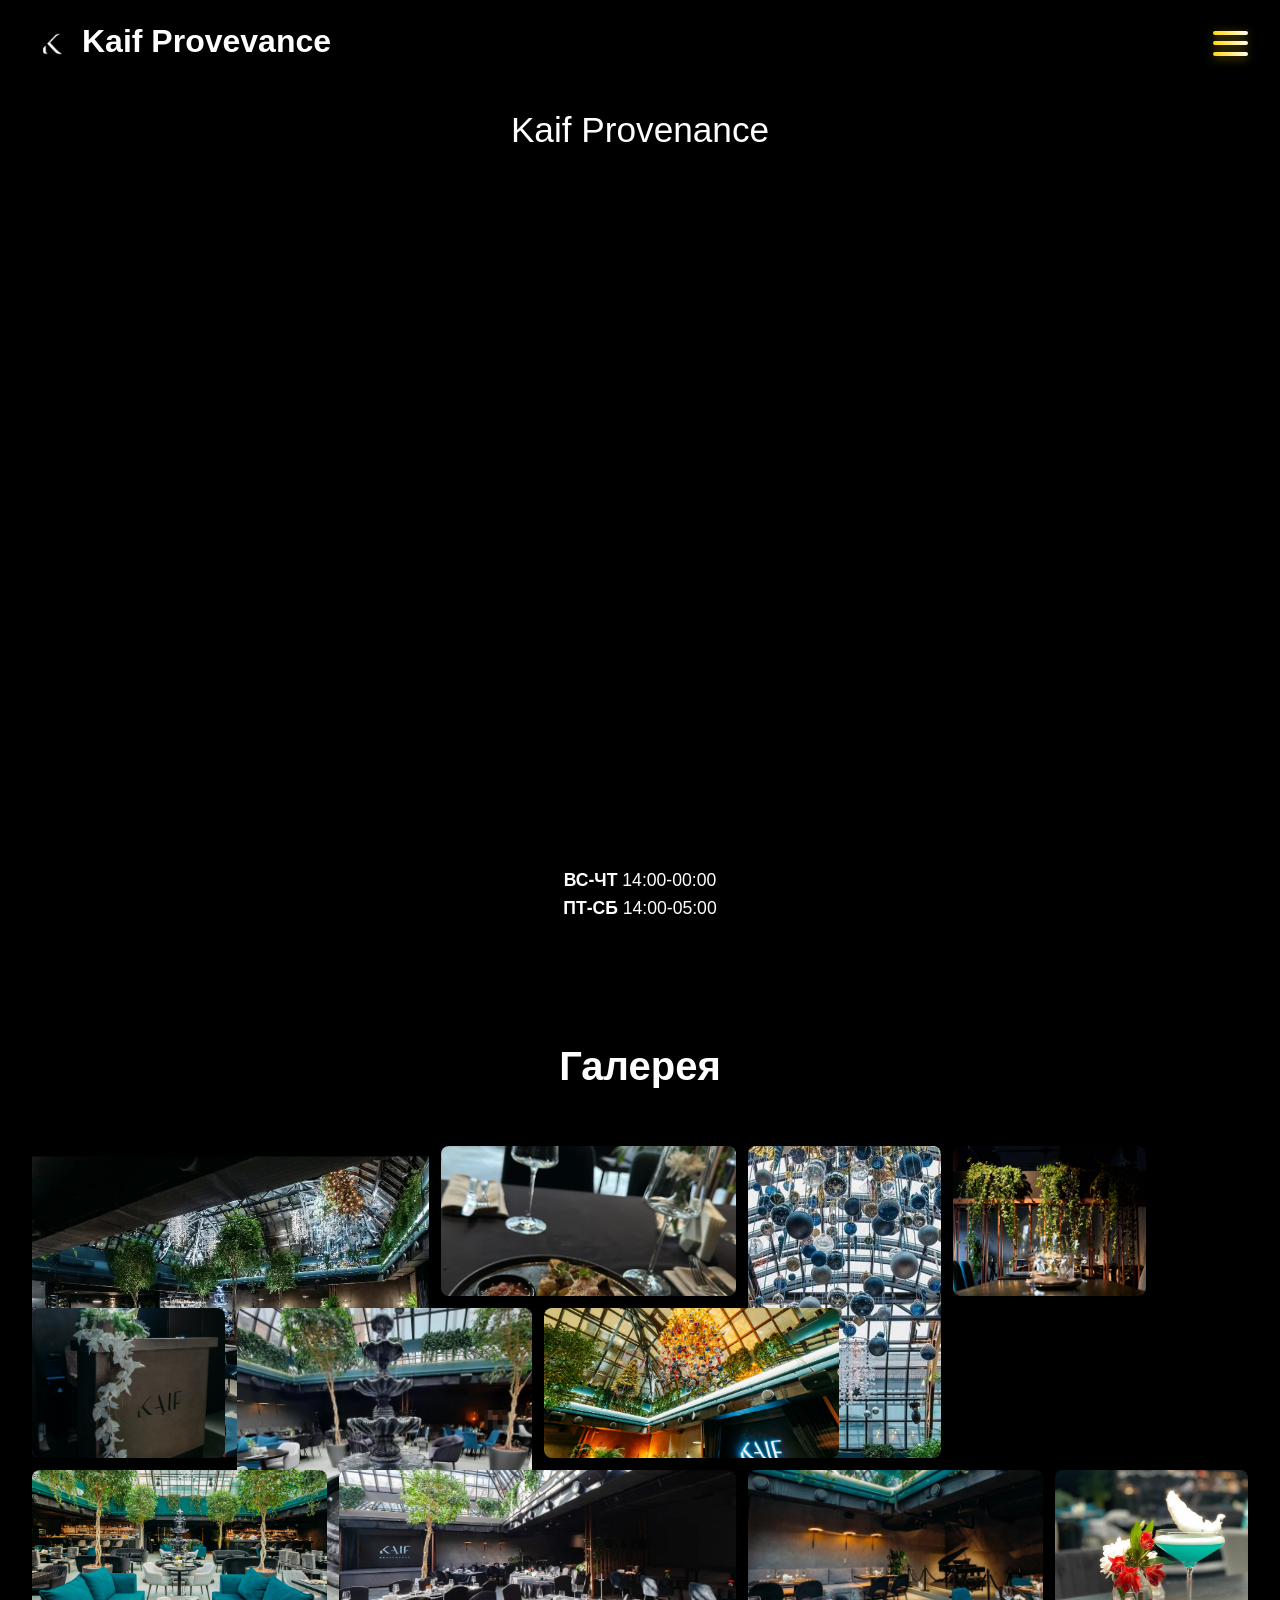
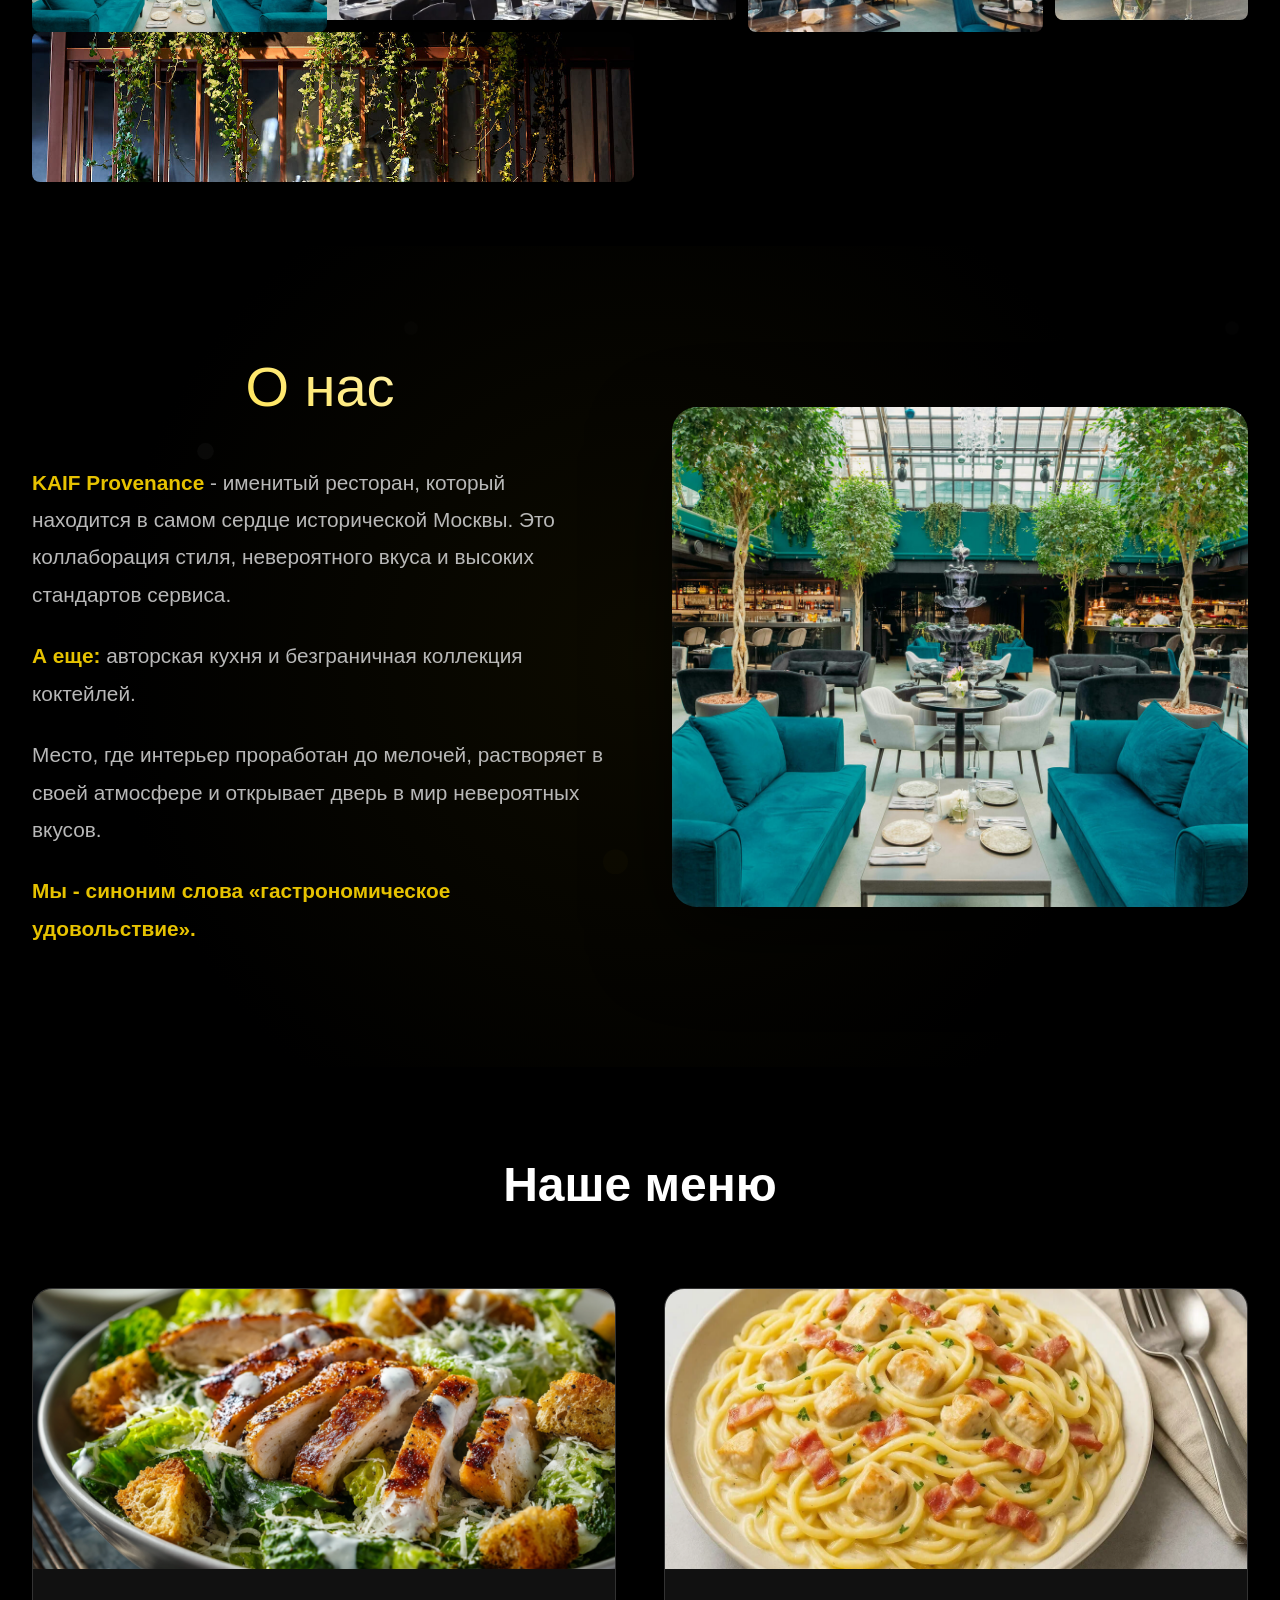
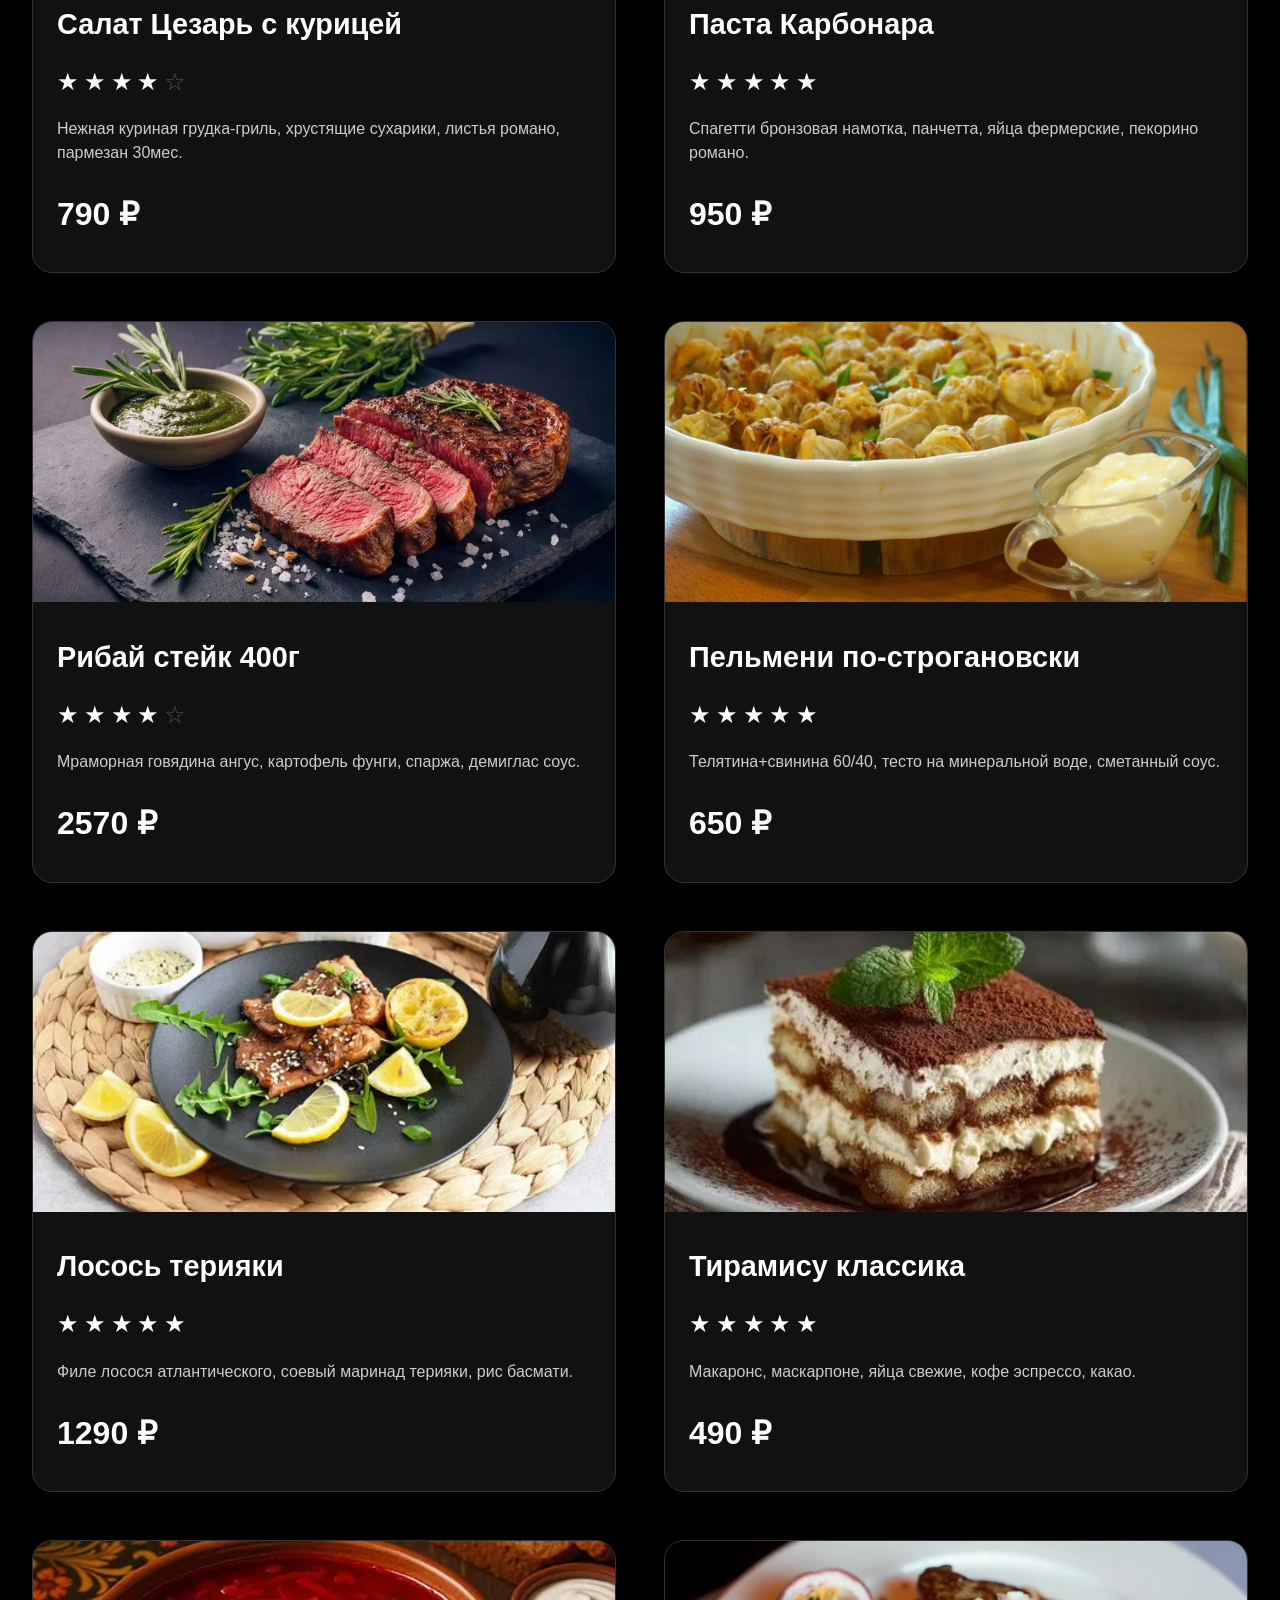
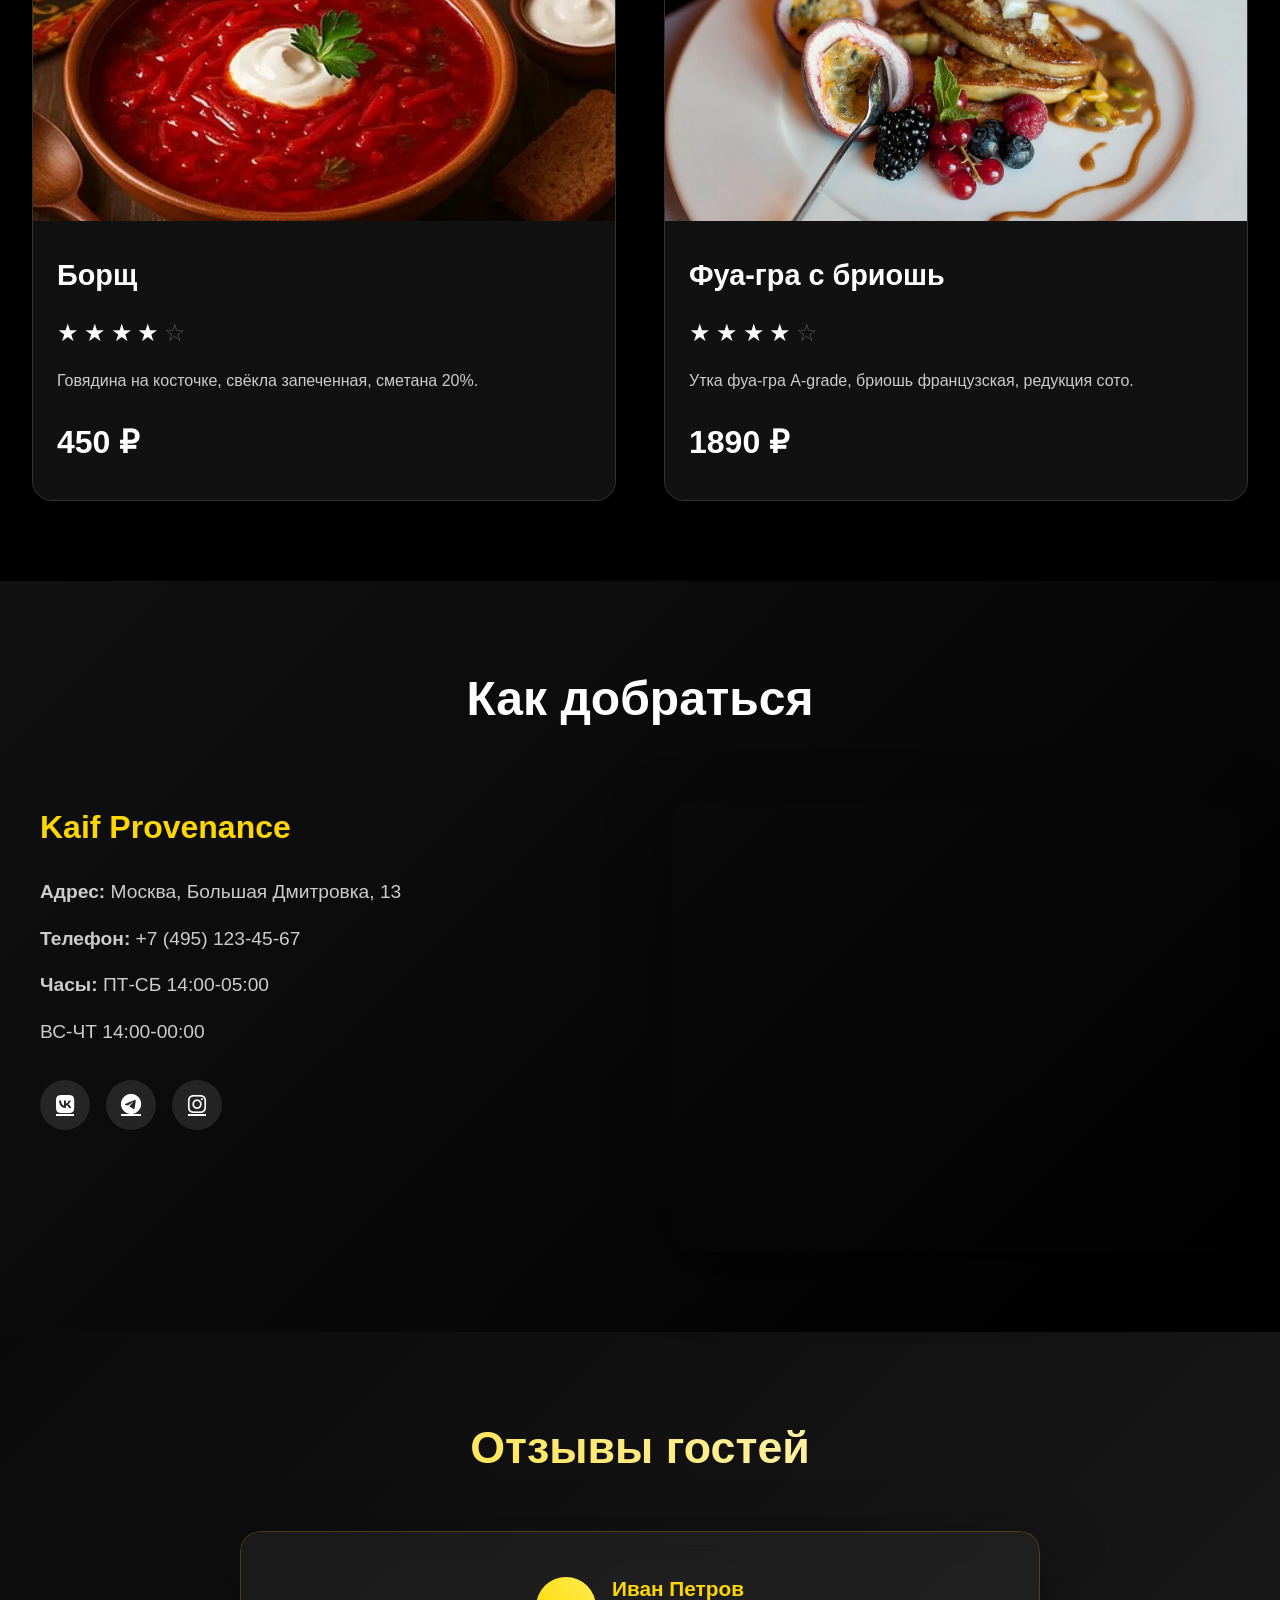
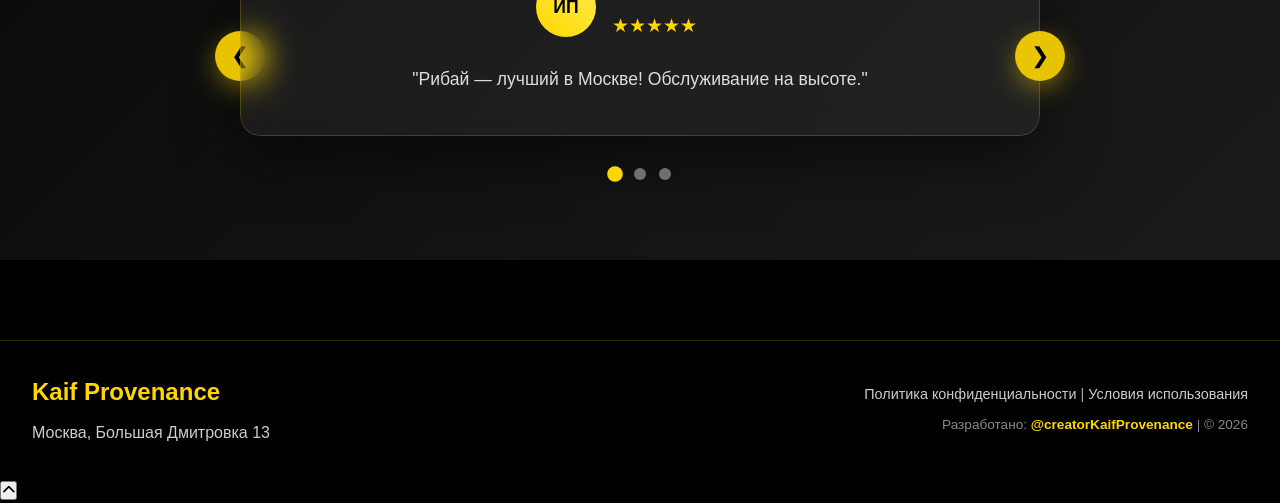
==== index.html @ 7b83bf8a "Add files via upload добавил политику конфиденциальности и условия пользования" ====
<!DOCTYPE html>
<html lang="ru">
<head>
  <meta charset="UTF-8">
  <meta name="viewport" content="width=device-width, initial-scale=1.0">
  <title>Kaif Provenance - Москва, Большая Дмитровка 13</title>
  
  <!-- 🔥 ТВОЁ ЛОГО-ФОТО во ВСЕХ браузерах -->
  <link rel="icon" type="image/png" sizes="32x32" href="favicon.ico">
  <link rel="icon" type="image/png" sizes="16x16" href="favicon.ico">
  <link rel="apple-touch-icon" href="favicon.ico">
  <link rel="shortcut icon" href="favicon.ico">
  
  <!-- Для Retina экранов -->
  <link rel="icon" type="image/png" sizes="192x192" href="favicon.ico">
  <link rel="stylesheet" href="https://cdnjs.cloudflare.com/ajax/libs/font-awesome/6.4.0/css/all.min.css">
  <link rel="stylesheet" href="style.css">
</head>
<body>

<!-- PRELOADER — В НАЧАЛЕ <body> -->
<div class="preloader" id="preloader">
  <div class="logo-spin">
    <svg viewBox="0 0 200 60" class="logo-svg">
      <text x="100" y="40" text-anchor="middle" font-size="32" font-weight="bold" fill="url(#goldGrad)">KAIF</text>
      <text x="100" y="55" text-anchor="middle" font-size="14" fill="#ffd700">PROVENANCE</text>
      <defs>
        <linearGradient id="goldGrad" x1="0%" y1="0%" x2="100%" y2="100%">
          <stop offset="0%" stop-color="#ffd700"/>
          <stop offset="50%" stop-color="#ffed4e"/>
          <stop offset="100%" stop-color="#d4af37"/>
        </linearGradient>
      </defs>
    </svg>
  </div>
  <div class="progress-bar">
    <div class="progress-fill"></div>
  </div>
  <p class="preloader-text">Загружаем атмосферу...</p>
</div>



  <header class="header-with-burger">
  <nav>
    <div class="logo-address">
      <h1>
  <img src="images/logo.jpg" alt="Kaif Provenance" class="logo-img">Kaif Provevance</h1>
      <div class="address-header"></div>
    </div>
    
    <!-- БУРГЕР МЕНЮ -->
    <div class="burger-container">
      <div class="burger-icon">
        <span></span>
        <span></span>
        <span></span>
      </div>
     <ul class="nav-menu">
      <li><a href="#reviews"><i class="fas fa-star"></i> Отзывы</a></li>
      <li><a href="#gallery"><i class="fas fa-images"></i> Галерея</a></li>
      <li><a href="#menu"><i class="fas fa-utensils"></i> Меню</a></li>
      <li><a href="#about"><i class="fas fa-info-circle"></i> О нас</a></li>
      <li><a href="#" onclick="openBookingModal(); return false;"><i class="fas fa-calendar-check"></i> Забронировать</a></li>
      <li><a href="#contacts"><i class="fas fa-map-marker-alt"></i> Контакты</a></li>
    </ul>

    </div>
  </nav>
</header>


  
  <section class="hero">
    <div class="hero-title">
      <a href="#" onclick="location.reload(); return false;">Kaif Provenance</a>
    </div>
    <div class="work-hours">
      <strong>ВС-ЧТ</strong> 14:00-00:00<br>
      <strong>ПТ-СБ</strong> 14:00-05:00
    </div>
  </section>

  
  <section id="gallery" class="gallery">
    <h2>Галерея</h2>
    <div class="gallery-grid">
      <div class="gallery-item"></div>  
      <div class="gallery-item"></div>  
      <div class="gallery-item"></div>  
      <div class="gallery-item"></div>  
      <div class="gallery-item"></div>  
      <div class="gallery-item"></div>  
      <div class="gallery-item"></div>  
      <div class="gallery-item"></div>  
      <div class="gallery-item"></div>  
      <div class="gallery-item"></div>  
      <div class="gallery-item"></div>  
      <div class="gallery-item"></div>  
    </div>
  </section>

  
<section id="about" class="about-section">
  <div class="about-container">
    <div class="about-content">
      <h2>О нас</h2>
      <div class="about-text">
        <p><strong>KAIF Provenance</strong> - именитый ресторан, который находится в самом сердце исторической Москвы. Это коллаборация стиля, невероятного вкуса и высоких стандартов сервиса.</p>
        <p><strong>А еще:</strong> авторская кухня и безграничная коллекция коктейлей.</p>
        <p>Место, где интерьер проработан до мелочей, растворяет в своей атмосфере и открывает дверь в мир невероятных вкусов.</p>
        <p><strong>Мы - синоним слова «гастрономическое удовольствие».</strong></p>
      </div>
    </div>
    <div class="about-image">
      <div class="about-photo" style="background-image: url('images/about.jpg');"></div>
    </div>
  </div>
</section>


  
 <section id="menu">
  <h2>Наше меню</h2>
  <div class="menu-grid">
   
    <div class="dish">
      <img src="images/menu/caesar.jpg" alt="Цезарь">
      <h3>Салат Цезарь с курицей</h3>
      <div class="rating" data-rating="4.5">
        <span class="filled">★</span><span class="filled">★</span><span class="filled">★</span><span class="filled">★</span><span class="empty">☆</span>
      </div>
      <div class="ingredients">Нежная куриная грудка-гриль, хрустящие сухарики, листья романо, пармезан 30мес.</div>
      <div class="price">790 ₽</div>
    </div>

    
    <div class="dish">
      <img src="images/menu/pasta.jpg" alt="Паста Карбонара">
      <h3>Паста Карбонара</h3>
      <div class="rating" data-rating="4.8">
        <span class="filled">★</span><span class="filled">★</span><span class="filled">★</span><span class="filled">★</span><span class="filled">★</span>
      </div>
      <div class="ingredients">Спагетти бронзовая намотка, панчетта, яйца фермерские, пекорино романо.</div>
      <div class="price">950 ₽</div>
    </div>

    
    <div class="dish">
      <img src="images/menu/ribeye.jpg" alt="Рибай стейк">
      <h3>Рибай стейк 400г</h3>
      <div class="rating" data-rating="4.2">
        <span class="filled">★</span><span class="filled">★</span><span class="filled">★</span><span class="filled">★</span><span class="empty">☆</span>
      </div>
      <div class="ingredients">Мраморная говядина ангус, картофель фунги, спаржа, демиглас соус.</div>
      <div class="price">2570 ₽</div>
    </div>

    
    <div class="dish">
      <img src="images/menu/pelmeni.jpg" alt="Пельмени">
      <h3>Пельмени по-строгановски</h3>
      <div class="rating" data-rating="4.6">
        <span class="filled">★</span><span class="filled">★</span><span class="filled">★</span><span class="filled">★</span><span class="filled">★</span>
      </div>
      <div class="ingredients">Телятина+свинина 60/40, тесто на минеральной воде, сметанный соус.</div>
      <div class="price">650 ₽</div>
    </div>

    
    <div class="dish">
      <img src="images/menu/salmon.jpg" alt="Лосось терияки">
      <h3>Лосось терияки</h3>
      <div class="rating" data-rating="4.7">
        <span class="filled">★</span><span class="filled">★</span><span class="filled">★</span><span class="filled">★</span><span class="filled">★</span>
      </div>
      <div class="ingredients">Филе лосося атлантического, соевый маринад терияки, рис басмати.</div>
      <div class="price">1290 ₽</div>
    </div>

    
    <div class="dish">
      <img src="images/menu/tiramisu.jpg" alt="Тирамису">
      <h3>Тирамису классика</h3>
      <div class="rating" data-rating="4.9">
        <span class="filled">★</span><span class="filled">★</span><span class="filled">★</span><span class="filled">★</span><span class="filled">★</span>
      </div>
      <div class="ingredients">Макаронс, маскарпоне, яйца свежие, кофе эспрессо, какао.</div>
      <div class="price">490 ₽</div>
    </div>

    
    <div class="dish">
      <img src="images/menu/borsh.jpg" alt="Борщ">
      <h3>Борщ </h3>
      <div class="rating" data-rating="4.4">
        <span class="filled">★</span><span class="filled">★</span><span class="filled">★</span><span class="filled">★</span><span class="empty">☆</span>
      </div>
      <div class="ingredients">Говядина на косточке, свёкла запеченная, сметана 20%.</div>
      <div class="price">450 ₽</div>
    </div>

    
    <div class="dish">
      <img src="images/menu/foiegras.jpg" alt="Фуа-гра">
      <h3>Фуа-гра с бриошь</h3>
      <div class="rating" data-rating="4.3">
        <span class="filled">★</span><span class="filled">★</span><span class="filled">★</span><span class="filled">★</span><span class="empty">☆</span>
      </div>
      <div class="ingredients">Утка фуа-гра A-grade, бриошь французская, редукция сото.</div>
      <div class="price">1890 ₽</div>
    </div>
  </div>
</section>


  
  <!-- РАБОТАЮЩАЯ КАРТА ЯНДЕКС -->
<section id="contacts" class="contacts-section">
  <h2>Как добраться</h2>
  <div class="contacts-container">
    <div class="contact-info">
      <h3> Kaif Provenance</h3>
      <p><strong>Адрес:</strong> Москва, Большая Дмитровка, 13</p>
      <p><strong>Телефон:</strong> +7 (495) 123-45-67</p>
      <p><strong>Часы:</strong> ПТ-СБ 14:00-05:00</p>
      <p><strong></strong> ВС-ЧТ 14:00-00:00</p>
      <div class="social-icons">
        <a href="https://vk.com/kaifprovenance.rest" title="VK"><i class="fab fa-vk"></i></a>
        <a href="https://t.me/kaifprovenance_rest" title="Telegram"><i class="fab fa-telegram"></i></a>
        <a href="#" title="Instagram"><i class="fab fa-instagram"></i></a>
      </div>
    </div>
    
    <!-- 🗺️ РАБОТАЮЩАЯ КАРТА -->
    <div class="map-container">
  <iframe 
    src="https://www.google.com/maps/embed?pb=!1m18!1m12!1m3!1d2244.7871476744567!2d37.61090637748537!3d55.76219967308767!2m3!1f0!2f0!3f0!3m2!1i1024!2i768!4f13.1!3m3!1m2!1s0x46b54bbd4f406b65%3A0x8a3cdb6c29efb80c!2sKAIF%20Provenance!5e0!3m2!1sru!2sru!4v1772590974266!5m2!1sru!2sru" 
    width="100%" 
    height="400" 
    style="border:0;" 
    allowfullscreen="" 
    loading="lazy">
  </iframe>
</div>

    </div>
  </div>
</section>

<!-- КАРУСЕЛЬ ОТЗЫВОВ -->
<section id="reviews" class="reviews-section">
  <h2>Отзывы гостей</h2>
  <div class="reviews-container">
    <button class="carousel-btn prev-btn" onclick="prevReview()">❮</button>
    
    <div class="carousel-wrapper">
      <div class="carousel-inner" id="carouselInner">
        <div class="review-card active">
          <div class="review-header">
            <div class="review-avatar">ИП</div>
            <div class="review-info">
              <div class="review-author">Иван Петров</div>
              <div class="review-stars">★★★★★</div>
            </div>
          </div>
          <p>"Рибай — лучший в Москве! Обслуживание на высоте."</p>
        </div>
        
        <div class="review-card">
          <div class="review-header">
            <div class="review-avatar">МК</div>
            <div class="review-info">
              <div class="review-author">Мария Козлова</div>
              <div class="review-stars">★★★★☆</div>
            </div>
          </div>
          <p>"Интерьер завораживает. Тирамису — просто космос!"</p>
        </div>
        
        <div class="review-card">
          <div class="review-header">
            <div class="review-avatar">АС</div>
            <div class="review-info">
              <div class="review-author">Алексей Смирнов</div>
              <div class="review-stars">★★★★★</div>
            </div>
          </div>
          <p>"Авторская кухня уровня Michelin. Рекомендую!"</p>
        </div>
      </div>
    </div>
    
    <button class="carousel-btn next-btn" onclick="nextReview()">❯</button>
    
    <div class="carousel-dots" id="reviewDots"></div>
  </div>
</section>


  <!-- МОДАЛЬНОЕ МЕНЮ БРОНИРОВАНИЯ -->
<div id="bookingModal" class="modal-overlay">
  <div class="modal-content">
    <div class="modal-header">
      <h3><i class="fas fa-calendar-check"></i> Забронировать столик</h3>
      <span class="modal-close" onclick="closeBookingModal()">&times;</span>
    </div>
    
    <form class="booking-form" id="bookingForm">
      <div class="form-row">
        <div class="form-group">
          <label><i class="fas fa-user"></i> Имя</label>
          <input type="text" name="name" placeholder="Ваше имя" required>
        </div>
        <div class="form-group">
          <label><i class="fas fa-phone"></i> Телефон</label>
          <input type="tel" name="phone" placeholder="+7 (999) 123-45-67" required>
        </div>
      </div>
      
      <div class="form-row">
        <div class="form-group">
          <label><i class="fas fa-calendar"></i> Дата</label>
          <input type="date" name="date" required>
        </div>
        <div class="form-group">
          <label><i class="fas fa-clock"></i> Время</label>
          <select name="time" required>
            <option value="">Выберите время</option>
            <option value="14:00">14:00</option>
            <option value="15:00">15:00</option>
            <option value="18:00">18:00</option>
            <option value="20:00">20:00</option>
            <option value="21:00">21:00</option>
          </select>
        </div>
      </div>
      
      <div class="form-group">
        <label><i class="fas fa-user-friends"></i> Количество человек</label>
        <select name="guests" required>
          <option value="">Выберите</option>
          <option value="1">1 человек</option>
          <option value="2">2 человека</option>
          <option value="3">3 человека</option>
          <option value="4">4 человека</option>
          <option value="5+">5+ человек</option>
        </select>
      </div>
      
      <div class="form-group">
        <label><i class="fas fa-comment"></i> Пожелания</label>
        <textarea name="message" rows="3" placeholder="Аллергия, особые пожелания к столу..."></textarea>
      </div>
      
      <div class="form-buttons">
        <button type="submit" class="btn-booking">
          <i class="fas fa-check"></i> Забронировать
        </button>
        <button type="button" class="btn-cancel" onclick="closeBookingModal()">
          Отмена
        </button>
      </div>
    </form>
    
    <div class="booking-success" id="bookingSuccess" style="display: none;">
      <i class="fas fa-check-circle"></i>
      <h3>Заявка отправлена!</h3>
      <p>Мы свяжемся с вами в течение 15 минут.</p>
      <button class="btn-success" onclick="closeBookingModal()">Закрыть</button>
    </div>
  </div>
</div>
<!-- FOOTER -->
<footer class="footer">
  <div class="footer-content">
    <div class="footer-left">
      <h3>Kaif Provenance</h3>
      <p>Москва, Большая Дмитровка 13</p>
    </div>
    <div class="footer-right">
      <div class="footer-links">
        <a href="privacy.html">Политика конфиденциальности</a>
        <span>|</span>
        <a href="terms.html">Условия использования</a>
      </div>
      <div class="footer-author">
        Разработано: <strong>@creatorKaifProvenance</strong> | © 2026
      </div>
    </div>
  </div>
</footer>
<!-- КНОПКА НАВЕРХ -->
<button class="scroll-top-btn" id="scrollTopBtn" title="Наверх">
  <i class="fas fa-chevron-up"></i>
</button>
<script src="script.js"></script>
</body>
</html>
---- style.css ----
* { 
  margin: 0; 
  padding: 0; 
  box-sizing: border-box; 
}

body { 
  font-family: 'Segoe UI', Tahoma, sans-serif; 
  line-height: 1.6; 
  color: #fff; 
  background: #000; 
}

header {
  background: rgba(0,0,0,0.95); 
  color: #fff; 
  padding: 1rem 0;
  position: fixed; 
  width: 100%; 
  top: 0; 
  z-index: 1000;
  backdrop-filter: blur(10px);
}

nav {
  display: flex; 
  justify-content: space-between; 
  align-items: center;
  max-width: 1400px; 
  margin: 0 auto; 
  padding: 0 2rem;
}

nav h1 { 
  font-size: 2rem; 
  color: #fff; 
}

.address-header { 
  font-size: 1rem; 
  color: #ccc; 
  white-space: nowrap; 
}

nav ul { 
  display: flex; 
  list-style: none; 
}

nav li { 
  margin-left: 2.5rem; 
}

nav a { 
  color: #fff; 
  text-decoration: none; 
  font-size: 1.1rem; 
  transition: color 0.3s; 
}

nav a:hover { 
  color: #ccc; 
}

.hero {
  background-image:
    linear-gradient(to right, black 0%, transparent 20%, transparent 80%, black 100%),
    url('https://mir-s3-cdn-cf.behance.net/project_modules/1400/ee5070108110531.5fb6640dc8f2a.jpg');
  background-size: cover, cover; 
  background-position: center; 
  background-attachment: fixed;
  height: 100vh; 
  position: relative; 
  display: flex; 
  flex-direction: column;
  justify-content: space-between; 
  margin-top: 70px; 
  padding: 2rem;
}

.hero::before {
  content: ''; 
  position: absolute; 
  top: 0; 
  left: 0; 
  right: 0; 
  bottom: 0;
  background: rgba(0,0,0,0.5);
}

.hero-title {
  position: relative; 
  z-index: 2; 
  font-size: 2.2rem; 
  color: #fff;
  font-weight: 300; 
  text-align: center;
}

.hero-title a { 
  color: inherit; 
  text-decoration: none; 
}

.hero-title a:hover { 
  color: #ccc; 
}

.work-hours {
  position: relative; 
  z-index: 2; 
  color: #fff; 
  font-size: 1.1rem;
  text-align: center; 
  background: rgba(0,0,0,0.7); 
  padding: 1rem 2rem;
  border-radius: 10px; 
  max-width: 400px; 
  margin: 0 auto;
}

.gallery {
  padding: 4rem 2rem; 
  max-width: 1400px; 
  margin: 0 auto; 
  background: #000;
}

.gallery h2 { 
  text-align: center; 
  margin-bottom: 3rem; 
  font-size: 2.5rem; 
  color: #fff; 
}

.gallery-grid {
  display: grid;
  grid-template-columns: repeat(12, 1fr);
  grid-template-rows: repeat(6, auto);  
  gap: 12px;
}

.gallery-item {
  background-size: cover !important;     
  background-position: center center;    
  background-repeat: no-repeat;
  border-radius: 8px; 
  overflow: hidden;
  transition: transform 0.3s ease;
  cursor: pointer;
  min-height: 150px;  
}

.gallery-item:hover { 
  transform: scale(1.05); 
}



.gallery-item:nth-child(1) { 
  grid-column: 1 / span 4; 
  grid-row: 1 / span 2; 
  background-image: url('images/gallery/g1.jpg');
}

.gallery-item:nth-child(2) { 
  grid-column: 5 / span 3; 
  grid-row: 1 / span 1; 
  background-image: url('images/gallery/g2.jpg');
}

.gallery-item:nth-child(3) { 
  grid-column: 8 / span 2; 
  grid-row: 1 / span 2; 
  background-image: url('images/gallery/g3.jpg');
}

.gallery-item:nth-child(4) { 
  grid-column: 10 / span 2; 
  grid-row: 1 / span 1; 
  background-image: url('images/gallery/g4.jpg');
}

.gallery-item:nth-child(5) { 
  grid-column: 1 / span 2; 
  grid-row: 2 / span 1; 
  background-image: url('images/gallery/g5.jpg');
}

.gallery-item:nth-child(6) { 
  grid-column: 3 / span 3; 
  grid-row: 2 / span 2; 
  background-image: url('images/gallery/g6.jpg');
}

.gallery-item:nth-child(7) { 
  grid-column: 6 / span 3; 
  grid-row: 2 / span 1; 
  background-image: url('images/gallery/g7.jpg');
}

.gallery-item:nth-child(8) { 
  grid-column: 1 / span 3; 
  grid-row: 3 / span 2; 
  background-image: url('images/gallery/g8.jpg');
}

.gallery-item:nth-child(9) { 
  grid-column: 4 / span 4; 
  grid-row: 3 / span 1; 
  background-image: url('images/gallery/g9.jpg');
}

.gallery-item:nth-child(10) { 
  grid-column: 8 / span 3; 
  grid-row: 3 / span 2; 
  background-image: url('images/gallery/g10.jpg');
}

.gallery-item:nth-child(11) { 
  grid-column: 11 / span 2; 
  grid-row: 3 / span 1; 
  background-image: url('images/gallery/g11.jpg');
}

.gallery-item:nth-child(12) { 
  grid-column: 1 / span 6; 
  grid-row: 4 / span 3; 
  background-image: url('images/gallery/g4.jpg');
}


section { 
  padding: 5rem 2rem; 
  max-width: 1400px; 
  margin: 0 auto; 
  background: #000; 
}

h2 { 
  text-align: center; 
  margin-bottom: 4rem; 
  font-size: 3rem; 
  color: #fff; 
}

.menu-grid {
  display: grid;
  grid-template-columns: repeat(auto-fit, minmax(380px, 1fr));
  gap: 3rem;
}

.dish {
  background: #111; 
  border-radius: 20px; 
  overflow: hidden;
  box-shadow: 0 15px 40px rgba(0,0,0,0.5);
  transition: all 0.4s ease; 
  border: 1px solid #333;
}

.dish:hover { 
  transform: translateY(-15px); 
  box-shadow: 0 25px 60px rgba(0,0,0,0.7); 
}

.dish img { 
  width: 100%; 
  height: 280px; 
  object-fit: cover; 
}

.dish h3 { 
  padding: 1.5rem 1.5rem 1rem; 
  font-size: 1.8rem; 
  color: #fff; 
}

.rating { 
  padding: 0 1.5rem 1rem; 
  color: #ccc; 
  font-size: 1.5rem; 
  cursor: pointer; 
  user-select: none; 
}

.rating span { 
  margin-right: 0.3rem; 
  transition: color 0.3s; 
}

.rating .empty { 
  color: #555; 
}

.rating .filled { 
  color: #fff; 
}

.ingredients { 
  padding: 0 1.5rem 1.5rem; 
  font-size: 1rem; 
  color: #ccc; 
  line-height: 1.5; 
}

.price { 
  padding: 0 1.5rem 2rem; 
  font-size: 2rem; 
  font-weight: bold; 
  color: #fff; 
}

.contacts {
  background: #111; 
  border-radius: 20px; 
  box-shadow: 0 15px 40px rgba(0,0,0,0.5);
  text-align: center; 
  padding: 3rem; 
  border: 1px solid #333;
}

.address { 
  font-size: 1.5rem; 
  margin-bottom: 2rem; 
  color: #fff; 
}

.social { 
  margin: 3rem 0; 
}

.social a {
  display: inline-block; 
  margin: 0 1.5rem; 
  font-size: 2.5rem;
  color: #fff; 
  transition: all 0.3s;
}

.social a:hover { 
  color: #ccc; 
  transform: scale(1.2); 
}

#map { 
  height: 350px; 
  background: #222; 
  border-radius: 15px; 
  margin-top: 2rem; 
}

/* Адаптив */
@media (max-width: 768px) {
  .hero-title { 
    font-size: 1.8rem; 
  }
  nav ul { 
    flex-direction: column; 
    gap: 1rem; 
  }
  .menu-grid { 
    grid-template-columns: 1fr; 
    gap: 2rem; 
  }
  .address-header { 
    font-size: 0.9rem; 
  }
  .gallery-grid {
    grid-template-columns: repeat(4, 1fr);
    grid-template-rows: repeat(8, 100px);
  }
}
/* Раздел "О нас" */
.about-section {
  padding: 6rem 2rem;
  background: radial-gradient(circle at center, rgba(255,215,0,0.05) 0%, #000 70%);
  position: relative;
  overflow: hidden;
}

.about-section::before {
  content: '';
  position: absolute;
  top: 0;
  left: 0;
  right: 0;
  bottom: 0;
  background: url('data:image/svg+xml,<svg xmlns="http://www.w3.org/2000/svg" viewBox="0 0 100 100"><defs><pattern id="grain" width="100" height="100" patternUnits="userSpaceOnUse"><circle cx="25" cy="25" r="1" fill="%23ffffff" opacity="0.03"/><circle cx="75" cy="75" r="1.5" fill="%23ffd700" opacity="0.02"/><circle cx="50" cy="10" r="0.8" fill="%23ffffff" opacity="0.01"/></pattern></defs><rect width="100" height="100" fill="url(%23grain)"/></svg>');
  pointer-events: none;
}

.about-container {
  max-width: 1400px;
  margin: 0 auto;
  display: grid;
  grid-template-columns: 1fr 1fr;
  gap: 4rem;
  align-items: center;
}

.about-content h2 {
  font-size: 3.5rem;
  background: linear-gradient(45deg, #ffd700, #fff);
  -webkit-background-clip: text;
  -webkit-text-fill-color: transparent;
  background-clip: text;
  margin-bottom: 2rem;
  font-weight: 300;
}

.about-text p {
  font-size: 1.3rem;
  line-height: 1.8;
  color: #ccc;
  margin-bottom: 1.5rem;
  opacity: 0.9;
}

.about-text p strong {
  color: #ffd700;
  font-weight: 600;
}

.about-image {
  position: relative;
}

.about-photo {
  width: 100%;
  height: 500px;
  background-size: cover;
  background-position: center;
  border-radius: 25px;
  box-shadow: 
    0 30px 80px rgba(0,0,0,0.6),
    inset 0 2px 10px rgba(255,255,255,0.1);
  transition: all 0.5s ease;
  position: relative;
  overflow: hidden;
}

.about-photo::before {
  content: '';
  position: absolute;
  top: 0;
  left: 0;
  right: 0;
  bottom: 0;
  background: linear-gradient(45deg, rgba(255,215,0,0.1), transparent);
  opacity: 0;
  transition: opacity 0.5s ease;
}

.about-photo:hover {
  transform: scale(1.02) translateY(-10px);
  box-shadow: 
    0 50px 120px rgba(0,0,0,0.8),
    inset 0 3px 20px rgba(255,255,0,0.2);
}

.about-photo:hover::before {
  opacity: 1;
}

/* Адаптив */
@media (max-width: 992px) {
  .about-container {
    grid-template-columns: 1fr;
    gap: 3rem;
    text-align: center;
  }
  
  .about-content h2 {
    font-size: 2.5rem;
  }
  
  .about-text p {
    font-size: 1.1rem;
  }
  
  .about-photo {
    height: 350px;
  }
}

@media (max-width: 768px) {
  .about-section {
    padding: 4rem 1rem;
  }
  
  .about-content h2 {
    font-size: 2rem;
  }
}

/* ХЕДЕР С БУРГЕР МЕНЮ */
.header-with-burger {
  background: rgba(0,0,0,0.95);
  color: #fff;
  padding: 1rem 0;
  position: fixed;
  width: 100%;
  top: 0;
  z-index: 1000;
  backdrop-filter: blur(10px);
}

nav {
  max-width: 1400px;
  margin: 0 auto;
  padding: 0 2rem;
  display: flex;
  justify-content: space-between;
  align-items: center;
}

.logo-address {
  display: flex;
  flex-direction: column;
  gap: 0.2rem;
}

.logo-address h1 {
  font-size: 2rem;
  margin: 0;
  color: #fff;
}

/* БУРГЕР ИКОНКА */
.burger-container {
  position: relative;
}

.burger-icon {
  width: 35px;
  height: 25px;
  display: flex;
  flex-direction: column;
  justify-content: space-between;
  cursor: pointer;
  z-index: 1001;
  transition: transform 0.3s ease;
}

.burger-icon:hover {
  transform: scale(1.1);
}

.burger-icon span {
  height: 4px;
  background: linear-gradient(45deg, #ffd700, #fff);
  border-radius: 2px;
  transition: all 0.3s ease;
  box-shadow: 0 2px 10px rgba(255,215,0,0.4);
}

.burger-icon:hover span {
  box-shadow: 0 4px 15px rgba(255,215,0,0.6);
}


.nav-menu {
  position: absolute;
  top: 100%;
  right: 0;
  background: rgba(0,0,0,0.98);
  backdrop-filter: blur(20px);
  border: 1px solid rgba(255,255,255,0.1);
  border-radius: 15px;
  padding: 1.5rem 0;
  min-width: 200px;
  box-shadow: 0 20px 60px rgba(0,0,0,0.8);
  opacity: 0;
  visibility: hidden;
  transform: translateY(-10px);
  transition: all 0.4s cubic-bezier(0.25, 0.46, 0.45, 0.94);
  list-style: none;
  margin: 0;
}

.burger-container:hover .nav-menu {
  opacity: 1;
  visibility: visible;
  transform: translateY(0);
}

.nav-menu li {
  margin: 0;
}

.nav-menu a {
  display: block;
  color: #fff;
  text-decoration: none;
  font-size: 1.2rem;
  padding: 1rem 2rem;
  transition: all 0.3s ease;
  border-left: 3px solid transparent;
  font-weight: 500;
}

.nav-menu a:hover {
  background: rgba(255,215,0,0.1);
  color: #ffd700;
  border-left-color: #ffd700;
  padding-left: 2.5rem;
  transform: translateX(5px);
}


.burger-container:hover .burger-icon span:nth-child(1) {
  transform: rotate(45deg) translate(8px, 8px);
}

.burger-container:hover .burger-icon span:nth-child(2) {
  opacity: 0;
}

.burger-container:hover .burger-icon span:nth-child(3) {
  transform: rotate(-45deg) translate(7px, -7px);
}


@media (max-width: 768px) {
  .burger-container:hover .nav-menu {
   
    display: none;
  }
  
  .burger-icon.active + .nav-menu {
    display: block;
    opacity: 1;
    visibility: visible;
    transform: translateY(0);
  }
}

/* МОДАЛЬНОЕ ОКНО БРОНИРОВАНИЯ */
.modal-overlay {
  display: none;
  position: fixed;
  top: 0;
  left: 0;
  width: 100%;
  height: 100%;
  background: rgba(0,0,0,0.9);
  backdrop-filter: blur(10px);
  z-index: 10000;
  animation: modalFadeIn 0.3s ease;
}

.modal-overlay.active {
  display: flex;
  align-items: center;
  justify-content: center;
  padding: 2rem;
}

@keyframes modalFadeIn {
  from { opacity: 0; }
  to { opacity: 1; }
}

.modal-content {
  background: linear-gradient(135deg, rgba(255,255,255,0.1), rgba(0,0,0,0.8));
  backdrop-filter: blur(30px);
  border: 1px solid rgba(255,215,0,0.3);
  border-radius: 25px;
  width: 100%;
  max-width: 600px;
  max-height: 90vh;
  overflow-y: auto;
  box-shadow: 0 40px 100px rgba(0,0,0,0.8);
  animation: modalSlideIn 0.4s cubic-bezier(0.25, 0.46, 0.45, 0.94);
}

@keyframes modalSlideIn {
  from {
    opacity: 0;
    transform: scale(0.7) translateY(-50px);
  }
  to {
    opacity: 1;
    transform: scale(1) translateY(0);
  }
}

.modal-header {
  display: flex;
  justify-content: space-between;
  align-items: center;
  padding: 2rem 2.5rem 1.5rem;
  border-bottom: 1px solid rgba(255,215,0,0.2);
}

.modal-header h3 {
  margin: 0;
  color: #ffd700;
  font-size: 1.8rem;
  display: flex;
  align-items: center;
  gap: 0.8rem;
}

.modal-close {
  font-size: 2.5rem;
  color: #ccc;
  cursor: pointer;
  width: 40px;
  height: 40px;
  display: flex;
  align-items: center;
  justify-content: center;
  border-radius: 50%;
  transition: all 0.3s ease;
}

.modal-close:hover {
  background: rgba(255,255,255,0.1);
  color: #ffd700;
}

.booking-form {
  padding: 0 2.5rem 2.5rem;
}

.form-row {
  display: grid;
  grid-template-columns: 1fr 1fr;
  gap: 1.5rem;
  margin-bottom: 1.5rem;
}

.form-group {
  position: relative;
}

.form-group label {
  display: flex;
  align-items: center;
  gap: 0.5rem;
  color: #ffd700;
  font-weight: 500;
  margin-bottom: 0.5rem;
  font-size: 1rem;
}

.form-group input,
.form-group select,
.form-group textarea {
  width: 100%;
  padding: 1rem 1rem 1rem 2.8rem;
  background: rgba(255,255,255,0.08);
  border: 1px solid rgba(255,215,0,0.3);
  border-radius: 12px;
  color: #fff;
  font-size: 1rem;
  transition: all 0.3s ease;
}

.form-group input::placeholder {
  color: #aaa;
}

.form-group input:focus,
.form-group select:focus,
.form-group textarea:focus {
  outline: none;
  border-color: #ffd700;
  box-shadow: 0 0 15px rgba(255,215,0,0.3);
}

.form-buttons {
  display: flex;
  gap: 1rem;
  margin-top: 1.5rem;
}

.btn-booking {
  flex: 2;
  padding: 1.2rem;
  background: linear-gradient(45deg, #ffd700, #ffed4e);
  color: #000;
  border: none;
  border-radius: 12px;
  font-weight: bold;
  cursor: pointer;
  transition: all 0.3s ease;
  display: flex;
  align-items: center;
  justify-content: center;
  gap: 0.5rem;
  font-size: 1rem;
}

.btn-booking:hover {
  transform: translateY(-2px);
  box-shadow: 0 10px 30px rgba(255,215,0,0.4);
}

.btn-cancel {
  flex: 1;
  padding: 1.2rem;
  background: transparent;
  color: #ccc;
  border: 1px solid rgba(255,255,255,0.3);
  border-radius: 12px;
  cursor: pointer;
  transition: all 0.3s ease;
}

.btn-cancel:hover {
  background: rgba(255,255,255,0.1);
  color: #fff;
  border-color: #ffd700;
}

.booking-success {
  text-align: center;
  padding: 3rem 2.5rem;
}

.booking-success i {
  font-size: 4rem;
  color: #44ff44;
  margin-bottom: 1rem;
  animation: bounce 1s infinite;
}

.btn-success {
  background: linear-gradient(45deg, #44ff44, #88ff88);
  color: #000;
  border: none;
  padding: 1rem 2rem;
  border-radius: 12px;
  font-weight: bold;
  cursor: pointer;
  margin-top: 1rem;
}

/* Адаптив модалки */
@media (max-width: 768px) {
  .modal-content {
    margin: 1rem;
    max-height: 95vh;
  }
  
  .form-row {
    grid-template-columns: 1fr;
    gap: 1rem;
  }
  
  .modal-header {
    padding: 1.5rem;
  }
  
  .form-buttons {
    flex-direction: column;
  }
}

/* === PRELOADER === */
.preloader {
  position: fixed;
  top: 0;
  left: 0;
  width: 100%;
  height: 100%;
  background: linear-gradient(135deg, #000 0%, #1a1a1a 100%);
  display: flex;
  flex-direction: column;
  align-items: center;
  justify-content: center;
  z-index: 9999;
  transition: opacity 0.5s ease, transform 0.5s ease;
}

.preloader.hidden {
  opacity: 0;
  pointer-events: none;
}

.logo-spin {
  margin-bottom: 3rem;
  animation: logoFloat 3s ease-in-out infinite;
}

.logo-svg {
  width: 250px;
  height: 80px;
  filter: drop-shadow(0 0 30px rgba(255,215,0,0.7));
  animation: logoSpin 2s linear infinite;
}

@keyframes logoSpin {
  0% { transform: rotateY(0deg); }
  100% { transform: rotateY(360deg); }
}

@keyframes logoFloat {
  0%, 100% { transform: translateY(0px); }
  50% { transform: translateY(-20px); }
}

.progress-bar {
  width: 300px;
  height: 4px;
  background: rgba(255,255,255,0.1);
  border-radius: 2px;
  overflow: hidden;
  margin-bottom: 2rem;
}

.progress-fill {
  height: 100%;
  background: linear-gradient(90deg, #ffd700, #ffed4e);
  width: 0%;
  border-radius: 2px;
  animation: progress 3s ease-out forwards;
  box-shadow: 0 0 20px rgba(255,215,0,0.6);
}

@keyframes progress {
  0% { width: 0%; }
  100% { width: 100%; }
}

.preloader-text {
  color: #ffd700;
  font-size: 1.2rem;
  font-weight: 300;
  letter-spacing: 2px;
  animation: typewriter 2s steps(20) 1s forwards, blink 0.75s step-end infinite;
  white-space: nowrap;
  overflow: hidden;
  border-right: 2px solid #ffd700;
  opacity: 0;
}

@keyframes typewriter {
  0% { width: 0; opacity: 1; }
  100% { width: 100%; opacity: 1; }
}

@keyframes blink {
  0%, 50% { border-color: transparent; }
  51%, 100% { border-color: #ffd700; }
}

/* Исчезновение */
.preloader.fade-out {
  opacity: 0;
  transform: scale(0.9);
}


/* ================= FOOTER ================= */
.footer {
  background: rgba(0,0,0,0.95);
  backdrop-filter: blur(10px);
  border-top: 1px solid rgba(255,215,0,0.2);
  padding: 2rem 0;
  margin-top: 5rem;
}

.footer-content {
  max-width: 1400px;
  margin: 0 auto;
  padding: 0 2rem;
  display: flex;
  justify-content: space-between;
  align-items: center;
  flex-wrap: wrap;
  gap: 2rem;
}

.footer-left h3 {
  color: #ffd700;
  margin: 0 0 0.5rem 0;
  font-size: 1.5rem;
}

.footer-left p {
  color: #ccc;
  margin: 0;
}

.footer-right {
  display: flex;
  flex-direction: column;
  align-items: flex-end;
  gap: 0.5rem;
}

.footer-links {
  color: #aaa;
  font-size: 0.9rem;
}

.footer-links a {
  color: #ccc;
  text-decoration: none;
  transition: color 0.3s ease;
}

.footer-links a:hover {
  color: #ffd700;
}

.footer-author {
  color: #888;
  font-size: 0.85rem;
}

.footer-author strong {
  color: #ffd700;
}

/* Адаптив */
@media (max-width: 768px) {
  .footer-content {
    flex-direction: column;
    text-align: center;
    gap: 1rem;
  }
  
  .footer-right {
    align-items: center;
  }
  
  .preloader h1 {
    font-size: 2rem;
  }
  
  .preloader-icon {
    font-size: 3rem;
  }
}

/* КАРУСЕЛЬ ОТЗЫВОВ */
.reviews-section {
  padding: 5rem 2rem;
  background: linear-gradient(135deg, #0a0a0a 0%, #1a1a1a 100%);
}

.reviews-section h2 {
  text-align: center;
  font-size: 2.8rem;
  background: linear-gradient(45deg, #ffd700, #fff);
  -webkit-background-clip: text;
  background-clip: text;  /* ✅ Для Firefox */
  -webkit-text-fill-color: transparent;
  margin-bottom: 3rem;
}


.reviews-container {
  max-width: 800px;
  margin: 0 auto;
  position: relative;
}

.carousel-wrapper {
  overflow: hidden;
  border-radius: 20px;
  box-shadow: 0 20px 60px rgba(0,0,0,0.5);
}

.carousel-inner {
  display: flex;
  transition: transform 0.5s ease;
}

.review-card {
  min-width: 100%;
  background: rgba(255,255,255,0.05);
  backdrop-filter: blur(15px);
  border: 1px solid rgba(255,215,0,0.2);
  border-radius: 20px;
  padding: 2.5rem;
  text-align: center;
  opacity: 0.3;
  transform: scale(0.8);
  transition: all 0.5s ease;
}

.review-card.active {
  opacity: 1;
  transform: scale(1);
}

.review-header {
  display: flex;
  align-items: center;
  justify-content: center;
  gap: 1rem;
  margin-bottom: 1.5rem;
}

.review-avatar {
  width: 60px;
  height: 60px;
  background: linear-gradient(45deg, #ffd700, #ffed4e);
  border-radius: 50%;
  display: flex;
  align-items: center;
  justify-content: center;
  font-weight: bold;
  color: #000;
  font-size: 1.1rem;
}

.review-info {
  text-align: left;
}

.review-author {
  font-size: 1.3rem;
  font-weight: 600;
  color: #ffd700;
  margin-bottom: 0.3rem;
}

.review-stars {
  color: #ffd700;
  font-size: 1.2rem;
}

.review-card p {
  color: #ddd;
  line-height: 1.7;
  font-size: 1.1rem;
  margin: 0;
}

.carousel-btn {
  position: absolute;
  top: 50%;
  transform: translateY(-50%);
  width: 50px;
  height: 50px;
  background: rgba(255,215,0,0.9);
  color: #000;
  border: none;
  border-radius: 50%;
  font-size: 1.4rem;
  cursor: pointer;
  transition: all 0.3s ease;
  box-shadow: 0 8px 25px rgba(255,215,0,0.4);
}

.prev-btn {
  left: -25px;
}

.next-btn {
  right: -25px;
}

.carousel-btn:hover {
  background: #ffd700;
  transform: translateY(-50%) scale(1.1);
  box-shadow: 0 12px 35px rgba(255,215,0,0.6);
}

.carousel-dots {
  display: flex;
  justify-content: center;
  gap: 0.8rem;
  margin-top: 2rem;
}

.dot {
  width: 12px;
  height: 12px;
  border-radius: 50%;
  background: rgba(255,255,255,0.4);
  cursor: pointer;
  transition: all 0.3s ease;
}

.dot.active {
  background: #ffd700;
  transform: scale(1.3);
}

@media (max-width: 768px) {
  .reviews-section {
    padding: 3rem 1rem;
  }
  
  .carousel-btn {
    width: 45px;
    height: 45px;
    font-size: 1.2rem;
  }
  
  .prev-btn { left: -5px; }
  .next-btn { right: -5px; }
}
.logo-img {
  width: 40px;
  height: 40px;
  margin-right: 10px;
  border-radius: 8px;
  vertical-align: middle;
}

.contacts-section {
  padding: 5rem 2rem;
  background: linear-gradient(135deg, #111 0%, #000 100%);
}

.contacts-container {
  max-width: 1200px;
  margin: 0 auto;
  display: grid;
  grid-template-columns: 1fr 1fr;
  gap: 4rem;
  align-items: start;
}

.contact-info h3 {
  color: #ffd700;
  font-size: 2rem;
  margin-bottom: 1.5rem;
}

.contact-info p {
  font-size: 1.2rem;
  margin-bottom: 1rem;
  color: #ccc;
}

.social-icons {
  display: flex;
  gap: 1rem;
  margin-top: 2rem;
}

.social-icons a {
  width: 50px;
  height: 50px;
  background: rgba(255,255,255,0.1);
  border-radius: 50%;
  display: flex;
  align-items: center;
  justify-content: center;
  color: #fff;
  font-size: 1.3rem;
  transition: all 0.3s ease;
}

.social-icons a:hover {
  background: #ffd700;
  color: #000;
  transform: scale(1.1);
}

.map-container {
  border-radius: 20px;
  overflow: hidden;
  box-shadow: 0 20px 60px rgba(0,0,0,0.5);
  height: 450px;
}

.map-container iframe {
  border: none !important;
  filter: drop-shadow(0 10px 30px rgba(0,0,0,0.3));
}

/* Мобильная */
@media (max-width: 768px) {
  .contacts-container {
    grid-template-columns: 1fr;
    gap: 2rem;
  }
  
  .map-container {
    height: 350px;
  }
}


.legal-section {
  padding: 5rem 2rem;
  min-height: 100vh;
}

.legal-content {
  background: rgba(255,255,255,0.05);
  padding: 3rem;
  border-radius: 20px;
  backdrop-filter: blur(10px);
  border: 1px solid rgba(255,215,0,0.2);
  max-width: 800px;
  margin: 3rem auto;
  line-height: 1.8;
}

.legal-content h1 {
  color: #ffd700;
  font-size: 2.5rem;
  text-align: center;
  margin-bottom: 2rem;
}

.legal-content h2 {
  color: #ffd700;
  margin-top: 2.5rem;
  font-size: 1.5rem;
}

.legal-content p, .legal-content li {
  color: #ccc;
  font-size: 1.1rem;
}

.back-btn {
  display: inline-block;
  margin: 2rem auto;
  padding: 1rem 2rem;
  background: linear-gradient(45deg, #ffd700, #ffed4e);
  color: #000;
  text-decoration: none;
  border-radius: 10px;
  font-weight: bold;
  transition: all 0.3s ease;
}

.back-btn:hover {
  transform: translateY(-2px);
  box-shadow: 0 10px 25px rgba(255,215,0,0.4);
}

.legal-section {
  padding: 5rem 2rem;
  min-height: 100vh;
  background: linear-gradient(135deg, #111 0%, #000 100%);
}

.preloader {
  position: fixed; top: 0; left: 0; right: 0; bottom: 0;
  background: linear-gradient(135deg, #000 0%, #1a1a1a 100%);
  display: flex; flex-direction: column;
  align-items: center; justify-content: center;
  z-index: 9999; transition: opacity 0.5s ease;
}

.logo-spin { margin-bottom: 3rem; animation: logoFloat 2s ease-in-out infinite; }
.logo-text {
  color: #ffd700; font-size: 3rem; font-weight: bold;
  text-shadow: 0 0 30px rgba(255,215,0,0.7);
  animation: logoSpin 2s linear infinite;
}
.logo-subtext { color: #ffd700; font-size: 1rem; margin-top: 0.5rem; letter-spacing: 5px; opacity: 0.8; }

@keyframes logoSpin { 0% { transform: rotateY(0deg); } 100% { transform: rotateY(360deg); } }
@keyframes logoFloat { 0%, 100% { transform: translateY(0); } 50% { transform: translateY(-15px); } }

.progress-bar { width: 300px; height: 4px; background: rgba(255,255,255,0.1); border-radius: 2px; overflow: hidden; margin-bottom: 2rem; }
.progress-fill {
  height: 100%; background: linear-gradient(90deg, #ffd700, #ffed4e);
  width: 0%; border-radius: 2px; animation: progress 3s ease-out forwards;
  box-shadow: 0 0 20px rgba(255,215,0,0.6);
}
@keyframes progress { 0% { width: 0%; } 100% { width: 100%; } }
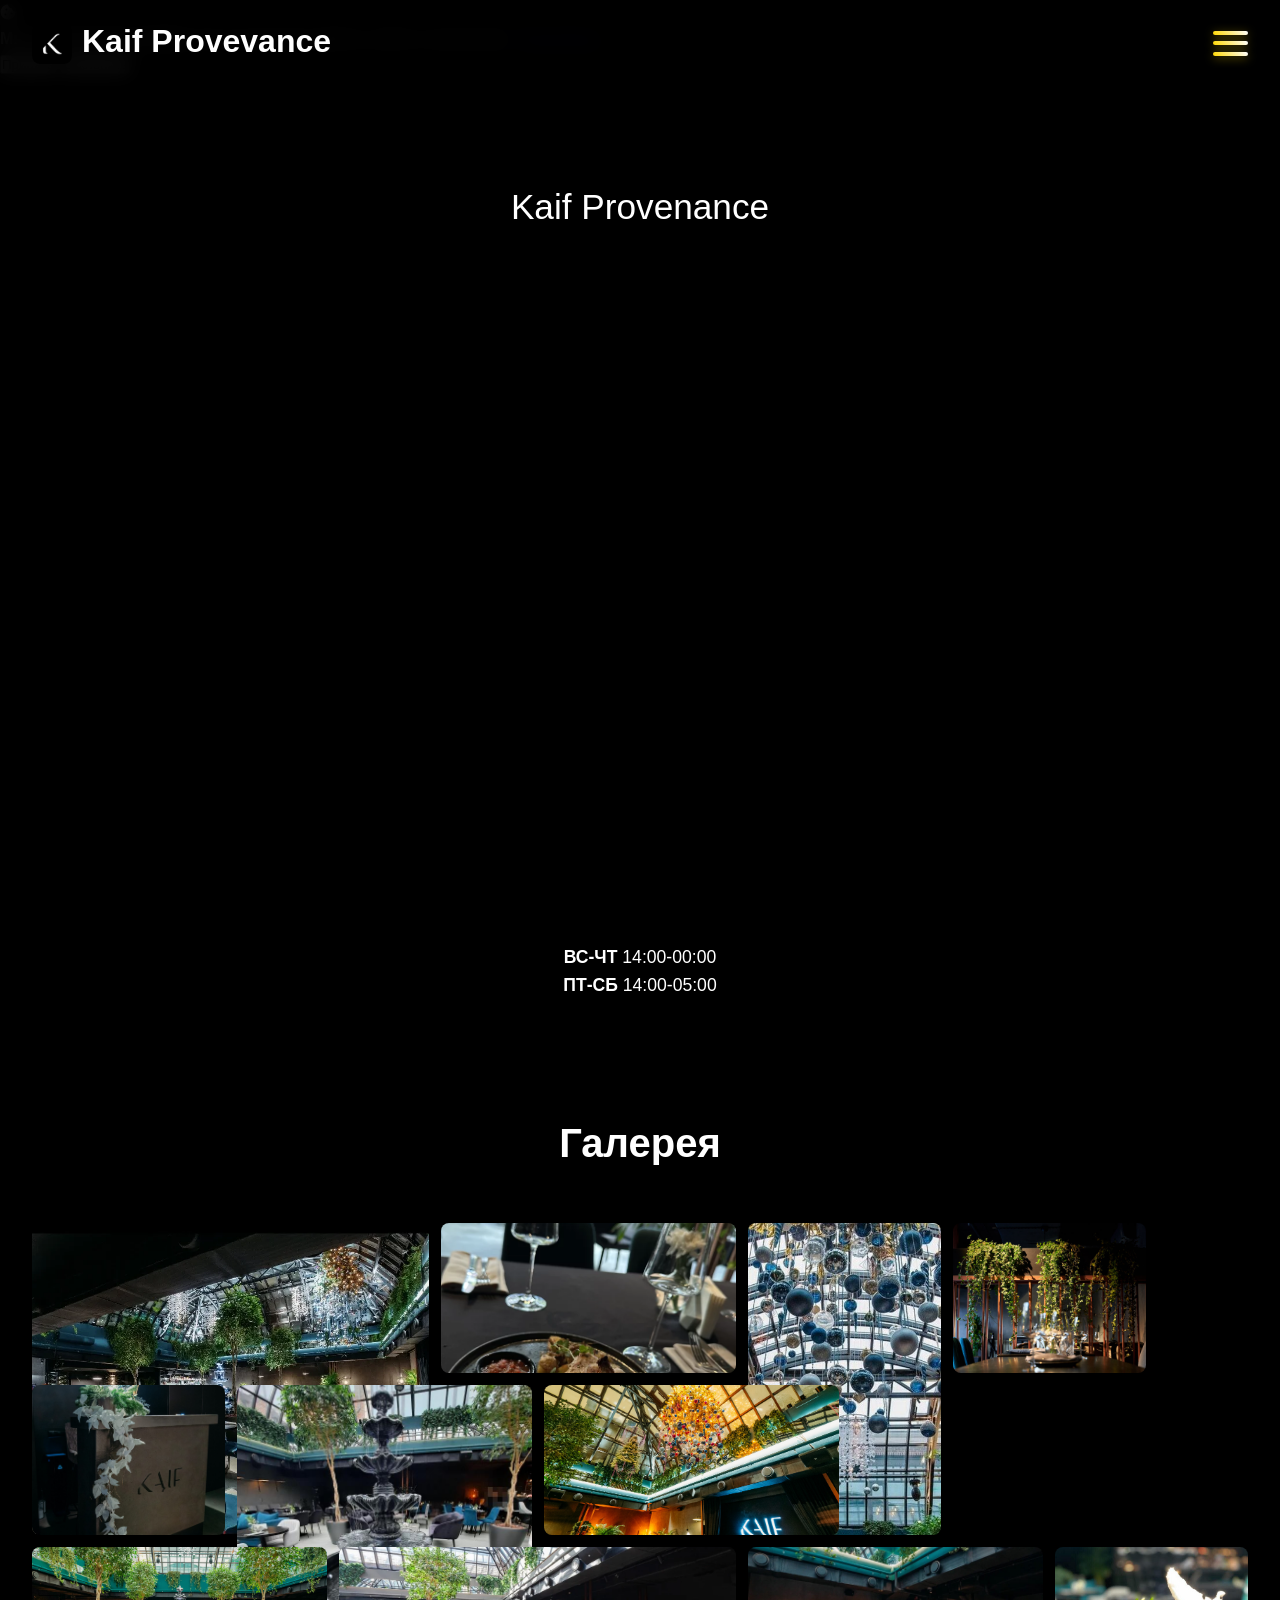
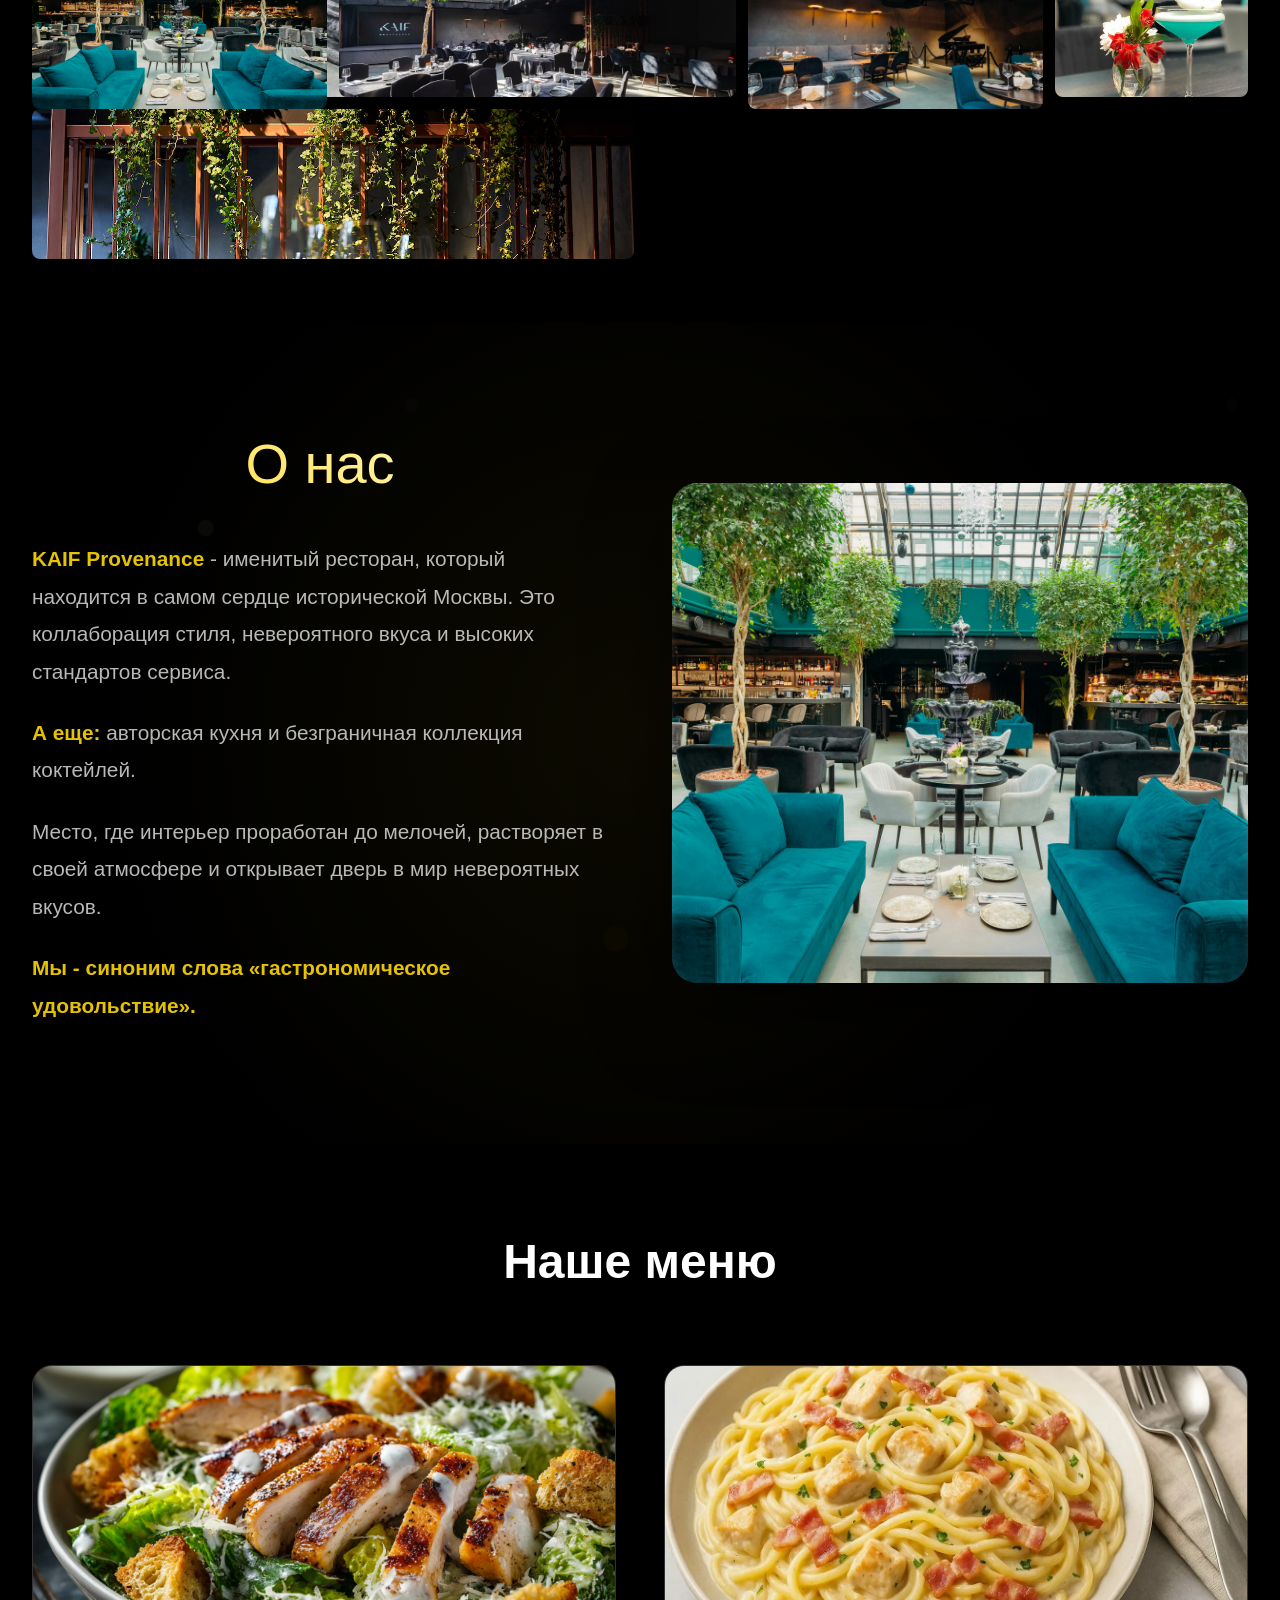
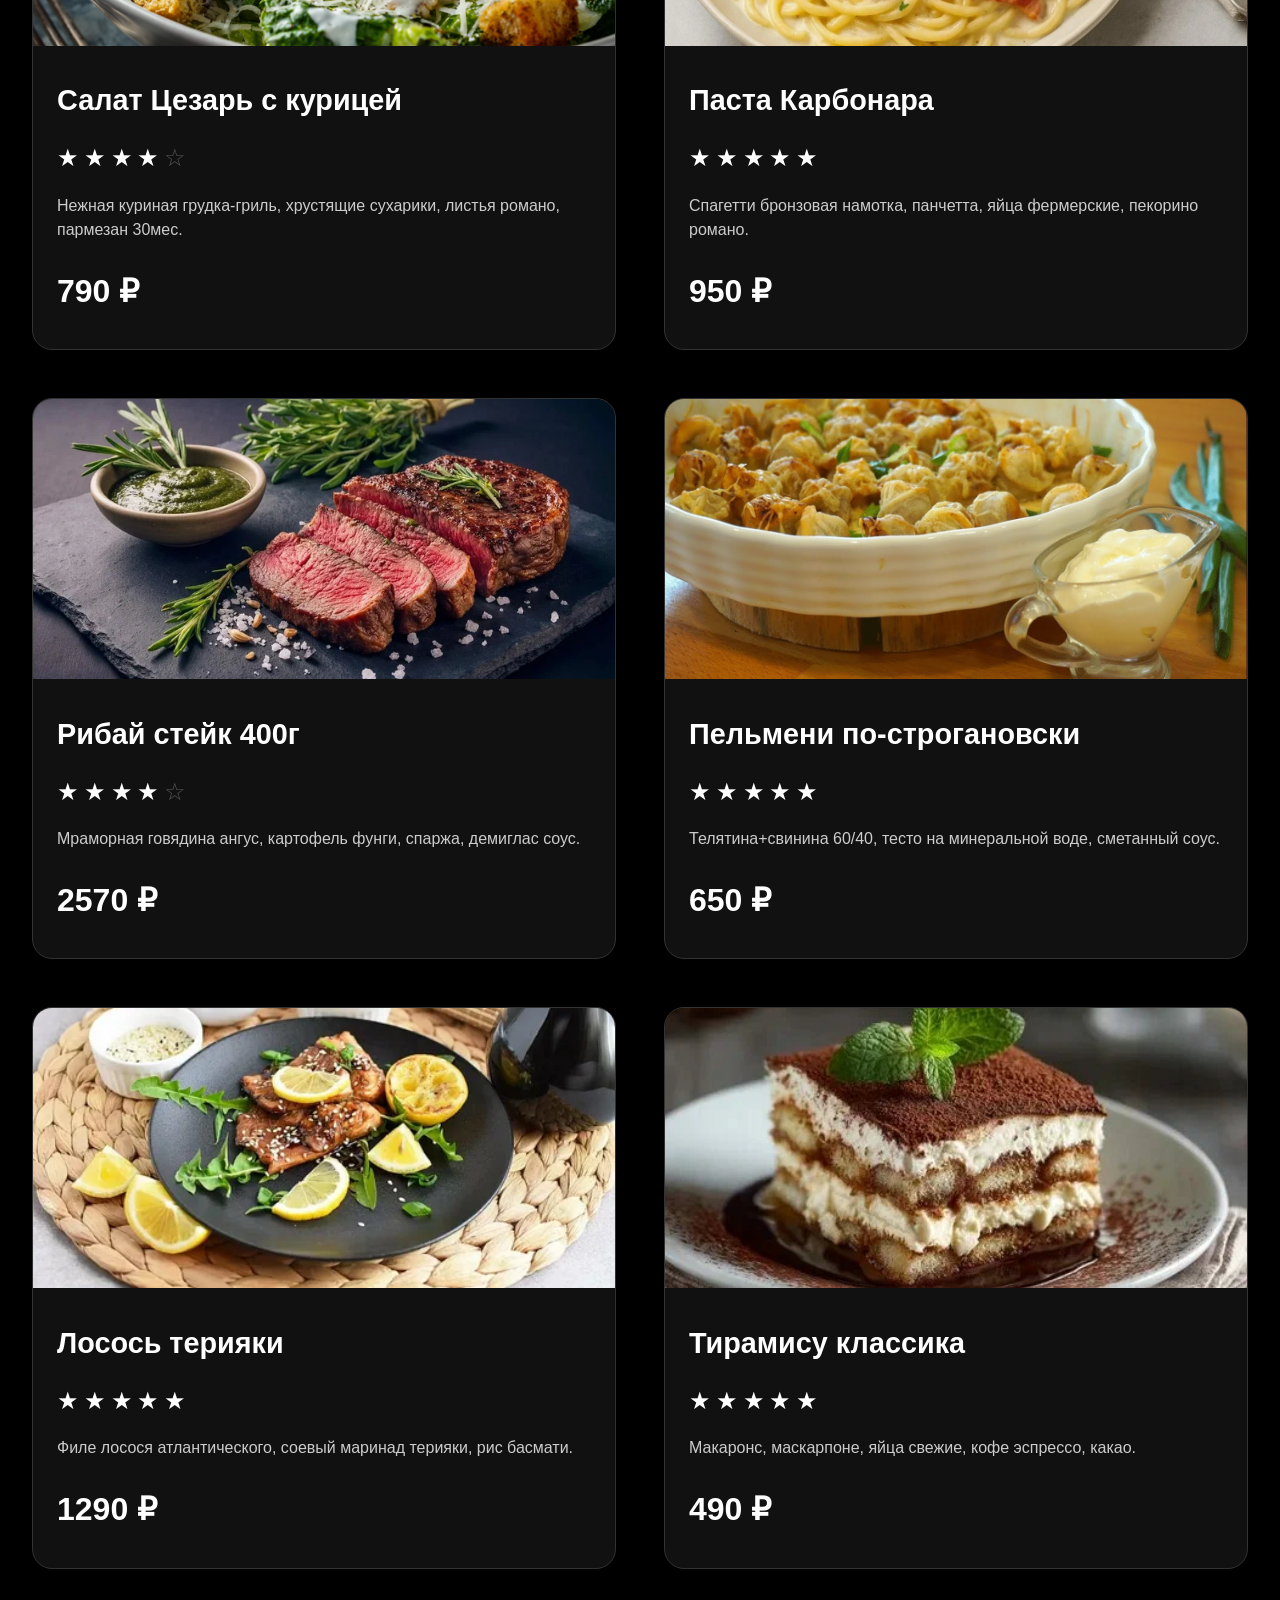
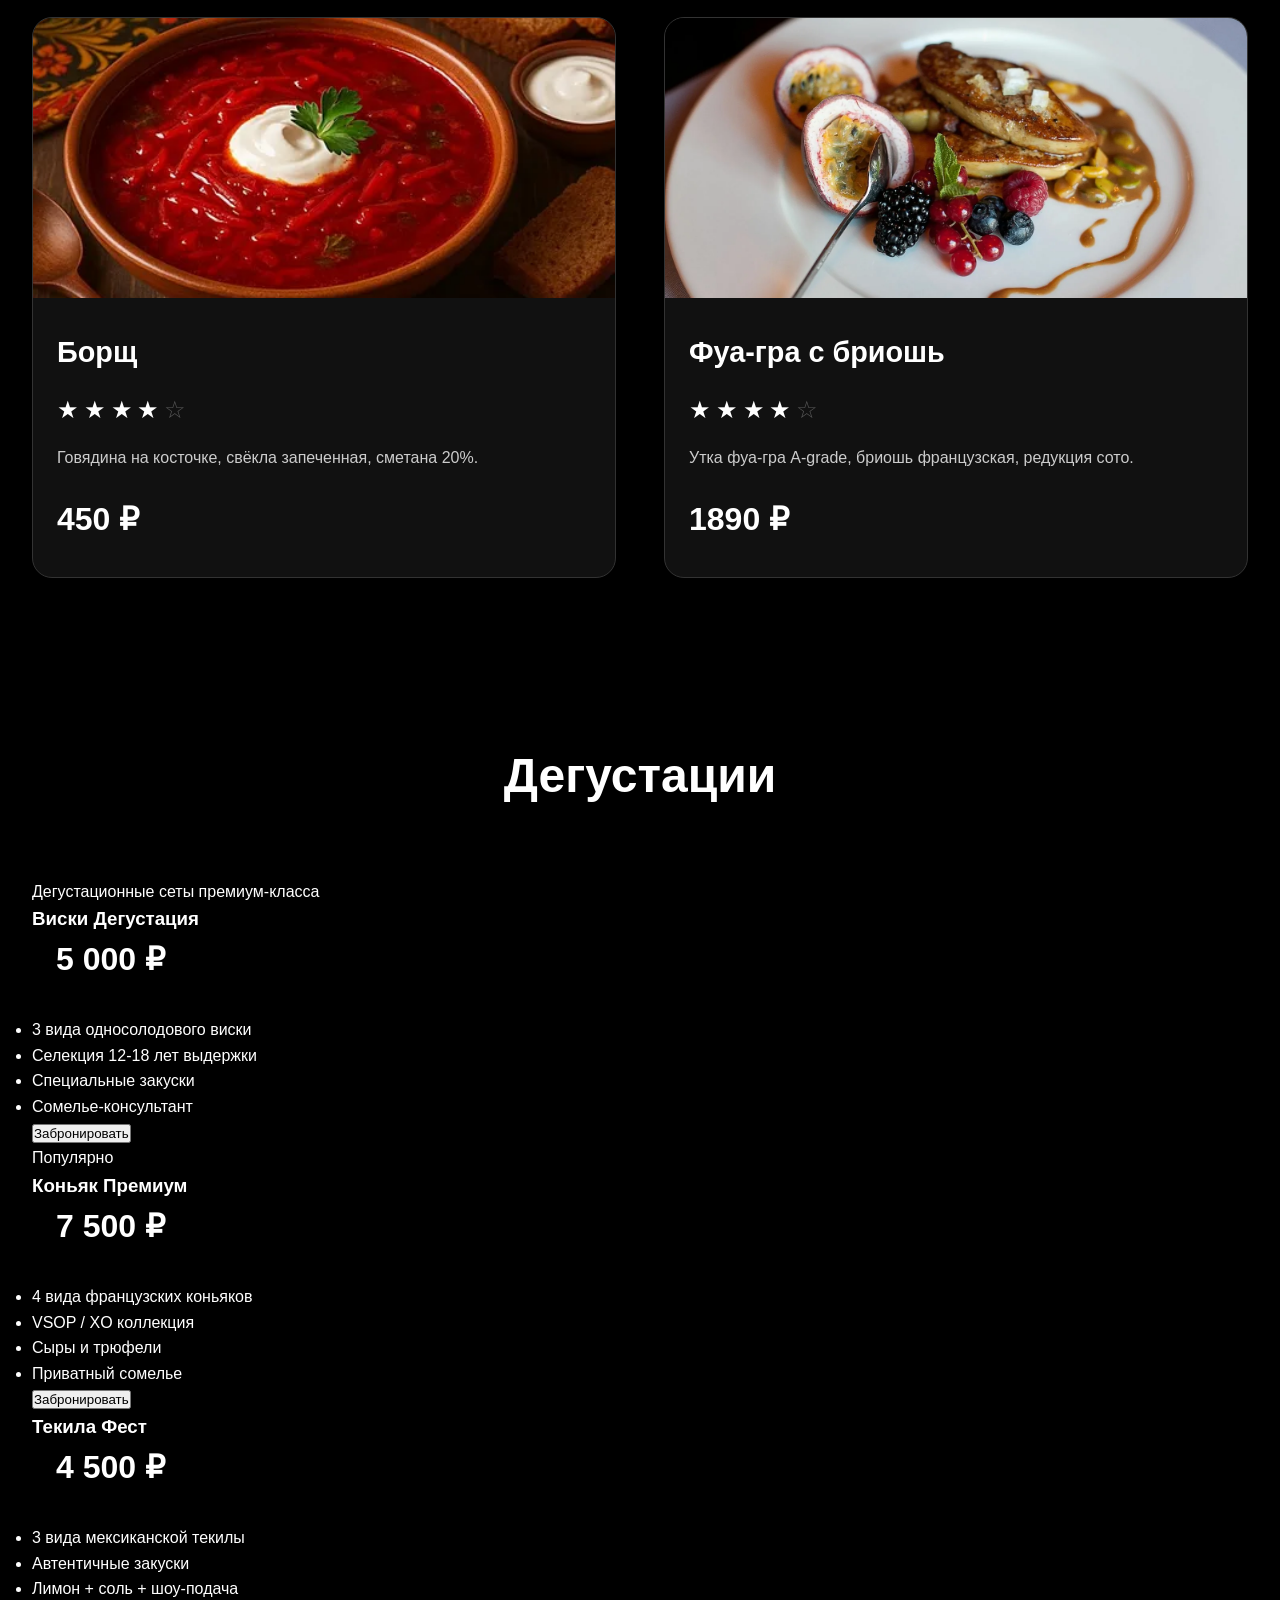
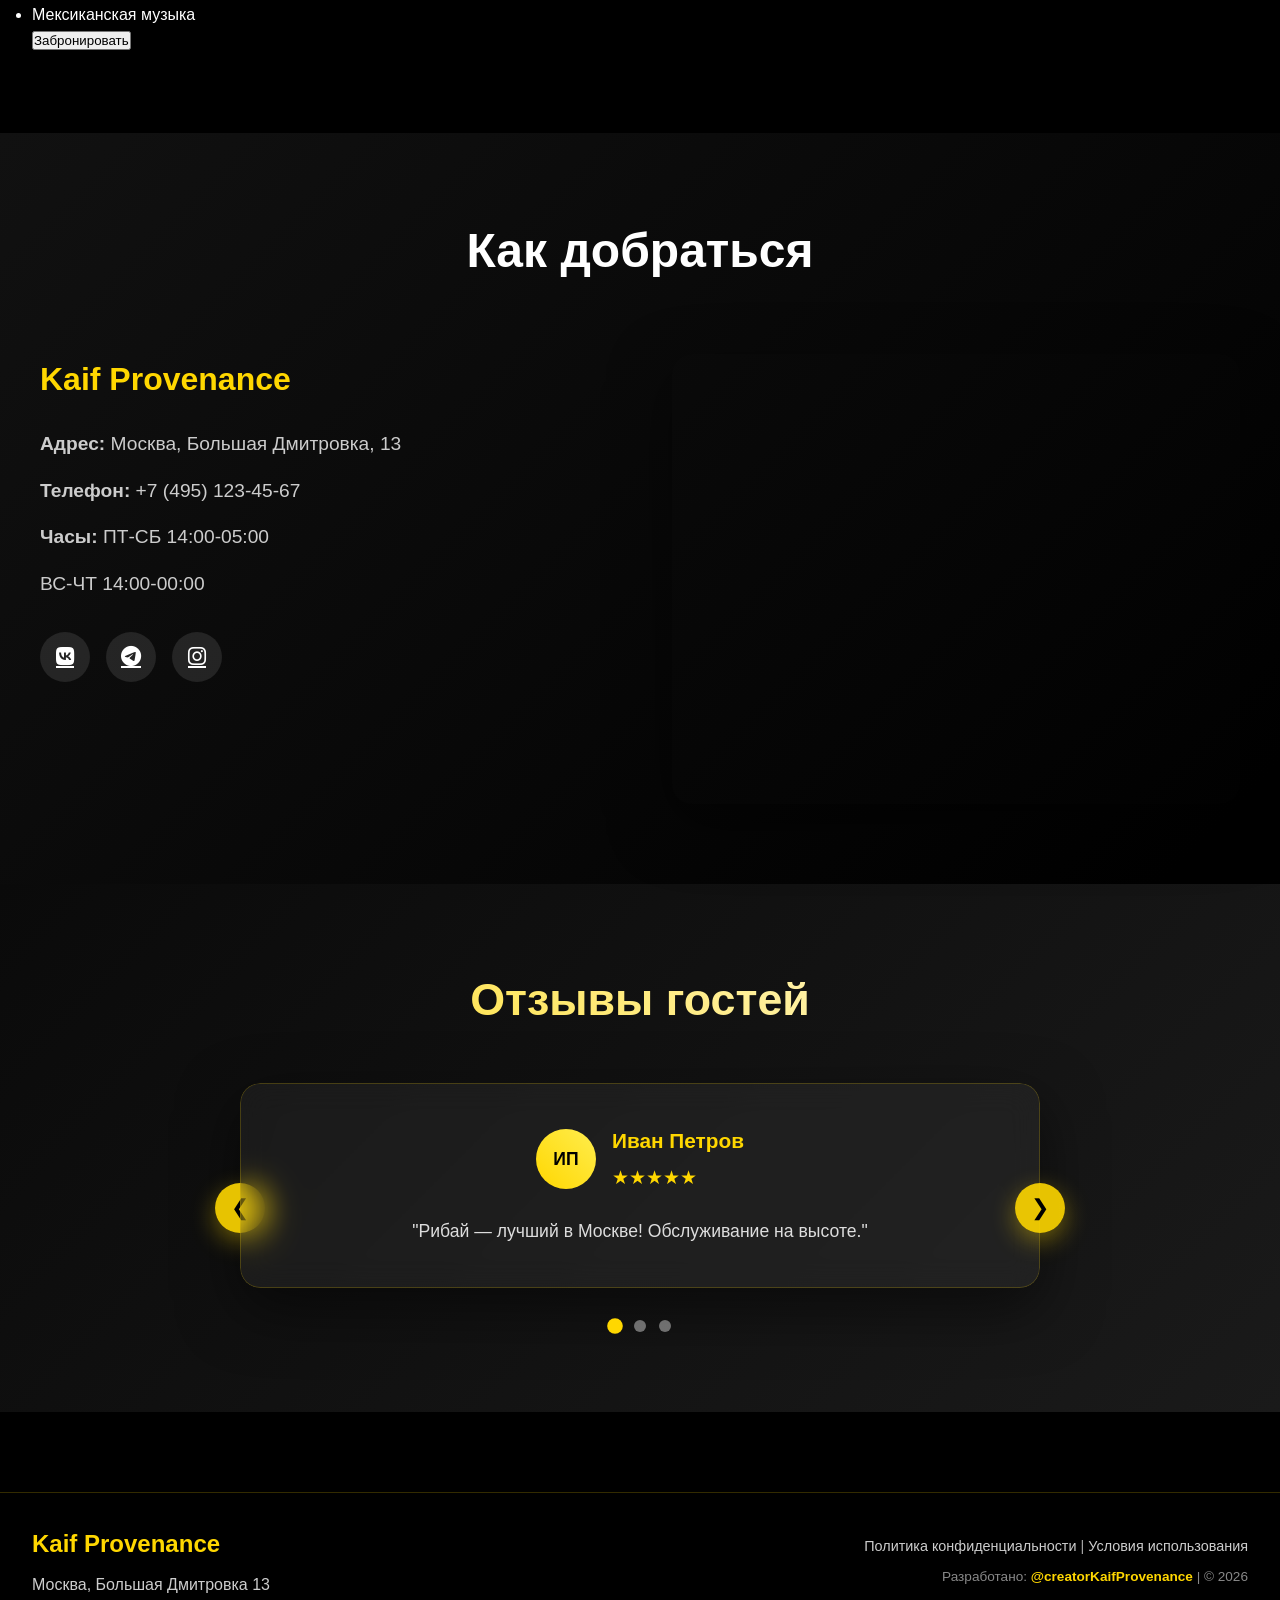
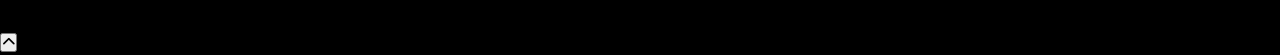
==== commit 1b270d5c: "upload index" ====
--- a/index.html
+++ b/index.html
@@ -16,6 +16,21 @@
   <link rel="stylesheet" href="https://cdnjs.cloudflare.com/ajax/libs/font-awesome/6.4.0/css/all.min.css">
   <link rel="stylesheet" href="style.css">
 </head>
+<!-- 🍪 КУКИ БАННЕР -->
+<div id="cookie-banner" class="cookie-banner">
+  <div class="cookie-content">
+    <i class="fas fa-cookie-bite"></i>
+    <div class="cookie-text">
+      <strong>Мы используем cookies</strong>
+      <span>для улучшения работы сайта и аналитики. <a href="privacy.html">Подробнее</a></span>
+    </div>
+    <div class="cookie-buttons">
+      <button id="cookie-accept" class="cookie-btn accept">Принять</button>
+      <button id="cookie-decline" class="cookie-btn decline">Отклонить</button>
+    </div>
+  </div>
+</div>
+
 <body>
 
 <!-- PRELOADER — В НАЧАЛЕ <body> -->
@@ -60,6 +75,7 @@
       <li><a href="#reviews"><i class="fas fa-star"></i> Отзывы</a></li>
       <li><a href="#gallery"><i class="fas fa-images"></i> Галерея</a></li>
       <li><a href="#menu"><i class="fas fa-utensils"></i> Меню</a></li>
+      <li><a href="#prices">Дегустации</a></li>
       <li><a href="#about"><i class="fas fa-info-circle"></i> О нас</a></li>
       <li><a href="#" onclick="openBookingModal(); return false;"><i class="fas fa-calendar-check"></i> Забронировать</a></li>
       <li><a href="#contacts"><i class="fas fa-map-marker-alt"></i> Контакты</a></li>
@@ -213,6 +229,57 @@
   </div>
 </section>
 
+<section id="prices" class="prices-section">
+  <div class="container">
+    <h2> Дегустации</h2>
+    <p class="section-subtitle">Дегустационные сеты премиум-класса</p>
+    
+    <div class="prices-grid">
+      <!-- ВИСКИ -->
+      <div class="price-card">
+        <div class="card-icon"></div>
+        <h3>Виски Дегустация</h3>
+        <div class="price">5 000 ₽</div>
+        <ul>
+          <li>3 вида односолодового виски</li>
+          <li>Селекция 12-18 лет выдержки</li>
+          <li>Специальные закуски</li>
+          <li>Сомелье-консультант</li>
+        </ul>
+        <button class="cta-btn">Забронировать</button>
+      </div>
+
+      <!-- КОНЬЯК -->
+      <div class="price-card popular">
+        <div class="popular-badge">Популярно</div>
+        <div class="card-icon"></div>
+        <h3>Коньяк Премиум</h3>
+        <div class="price">7 500 ₽</div>
+        <ul>
+          <li>4 вида французских коньяков</li>
+          <li>VSOP / XO коллекция</li>
+          <li>Сыры и трюфели</li>
+          <li>Приватный сомелье</li>
+        </ul>
+        <button class="cta-btn">Забронировать</button>
+      </div>
+
+      <!-- ТЕКИЛА -->
+      <div class="price-card">
+        <div class="card-icon"></div>
+        <h3>Текила Фест</h3>
+        <div class="price">4 500 ₽</div>
+        <ul>
+          <li>3 вида мексиканской текилы</li>
+          <li>Автентичные закуски</li>
+          <li>Лимон + соль + шоу-подача</li>
+          <li>Мексиканская музыка</li>
+        </ul>
+        <button class="cta-btn">Забронировать</button>
+      </div>
+    </div>
+  </div>
+</section>
 
   
   <!-- РАБОТАЮЩАЯ КАРТА ЯНДЕКС -->
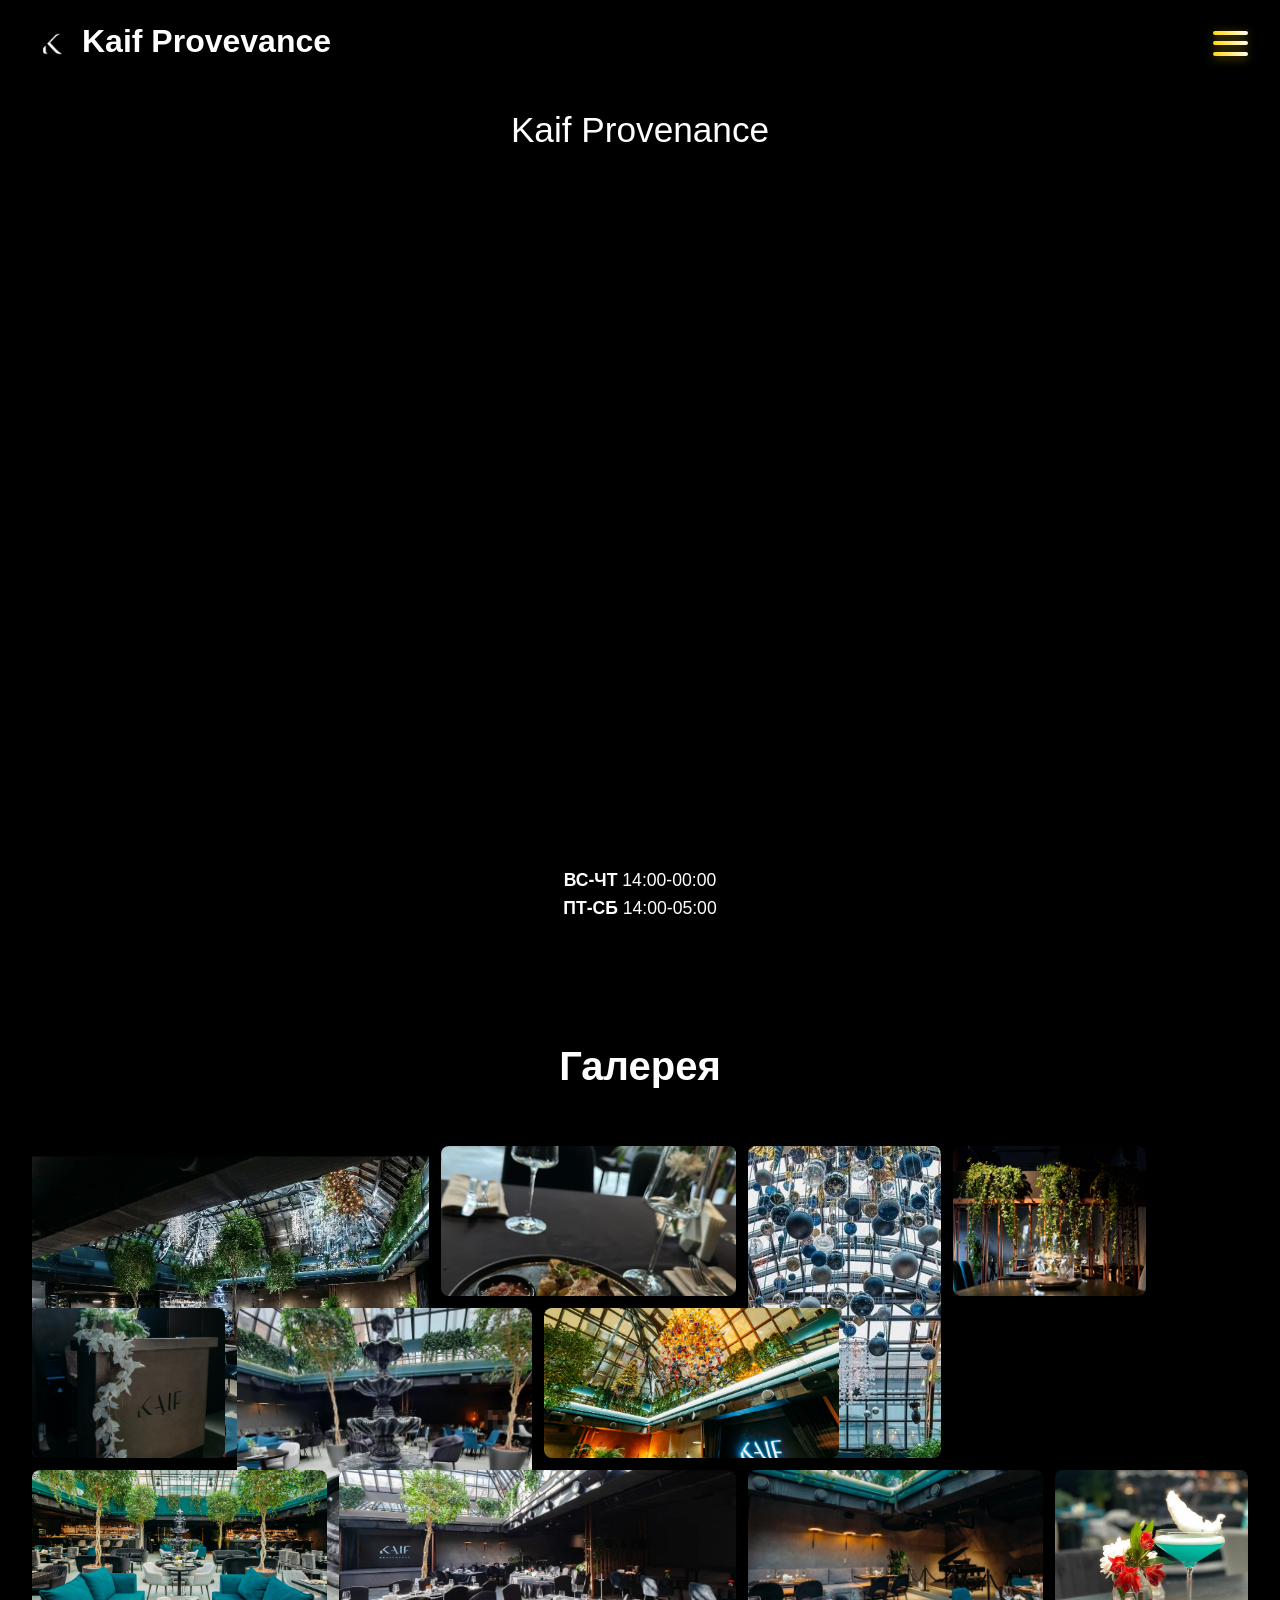
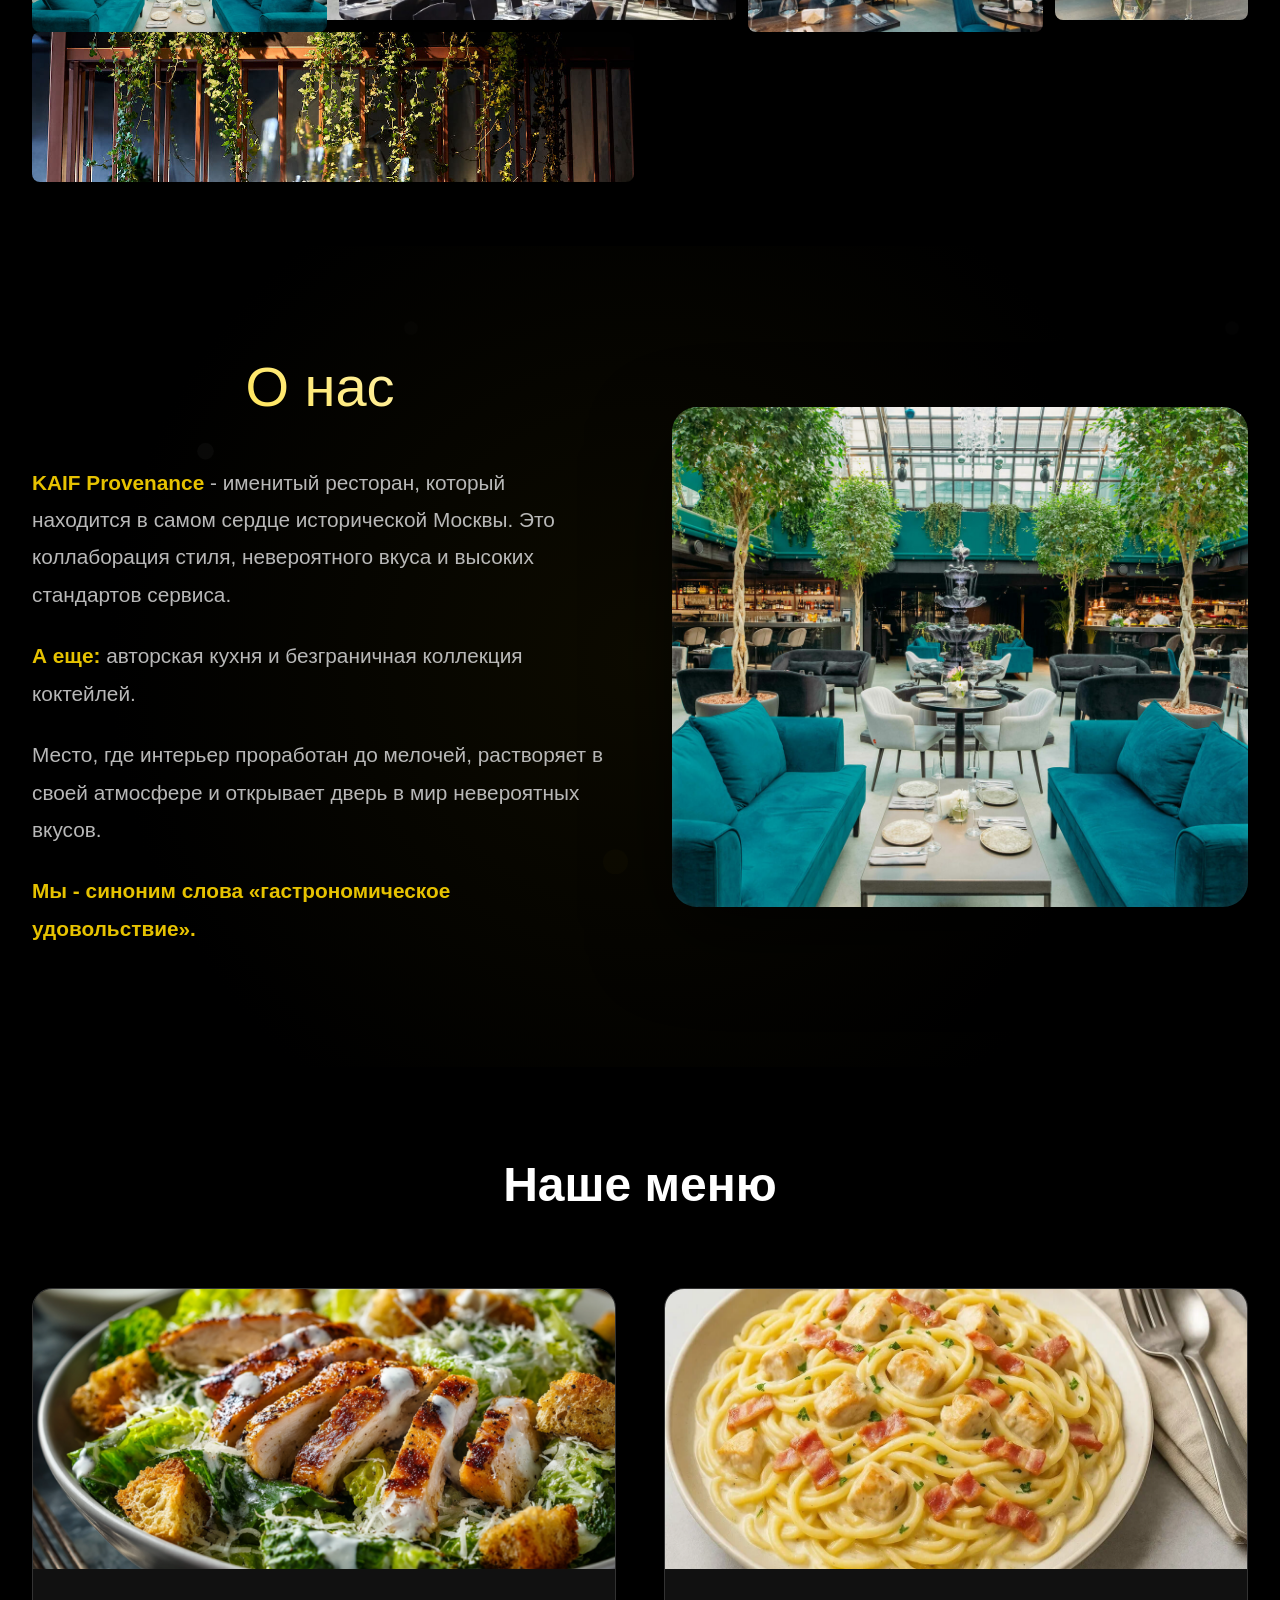
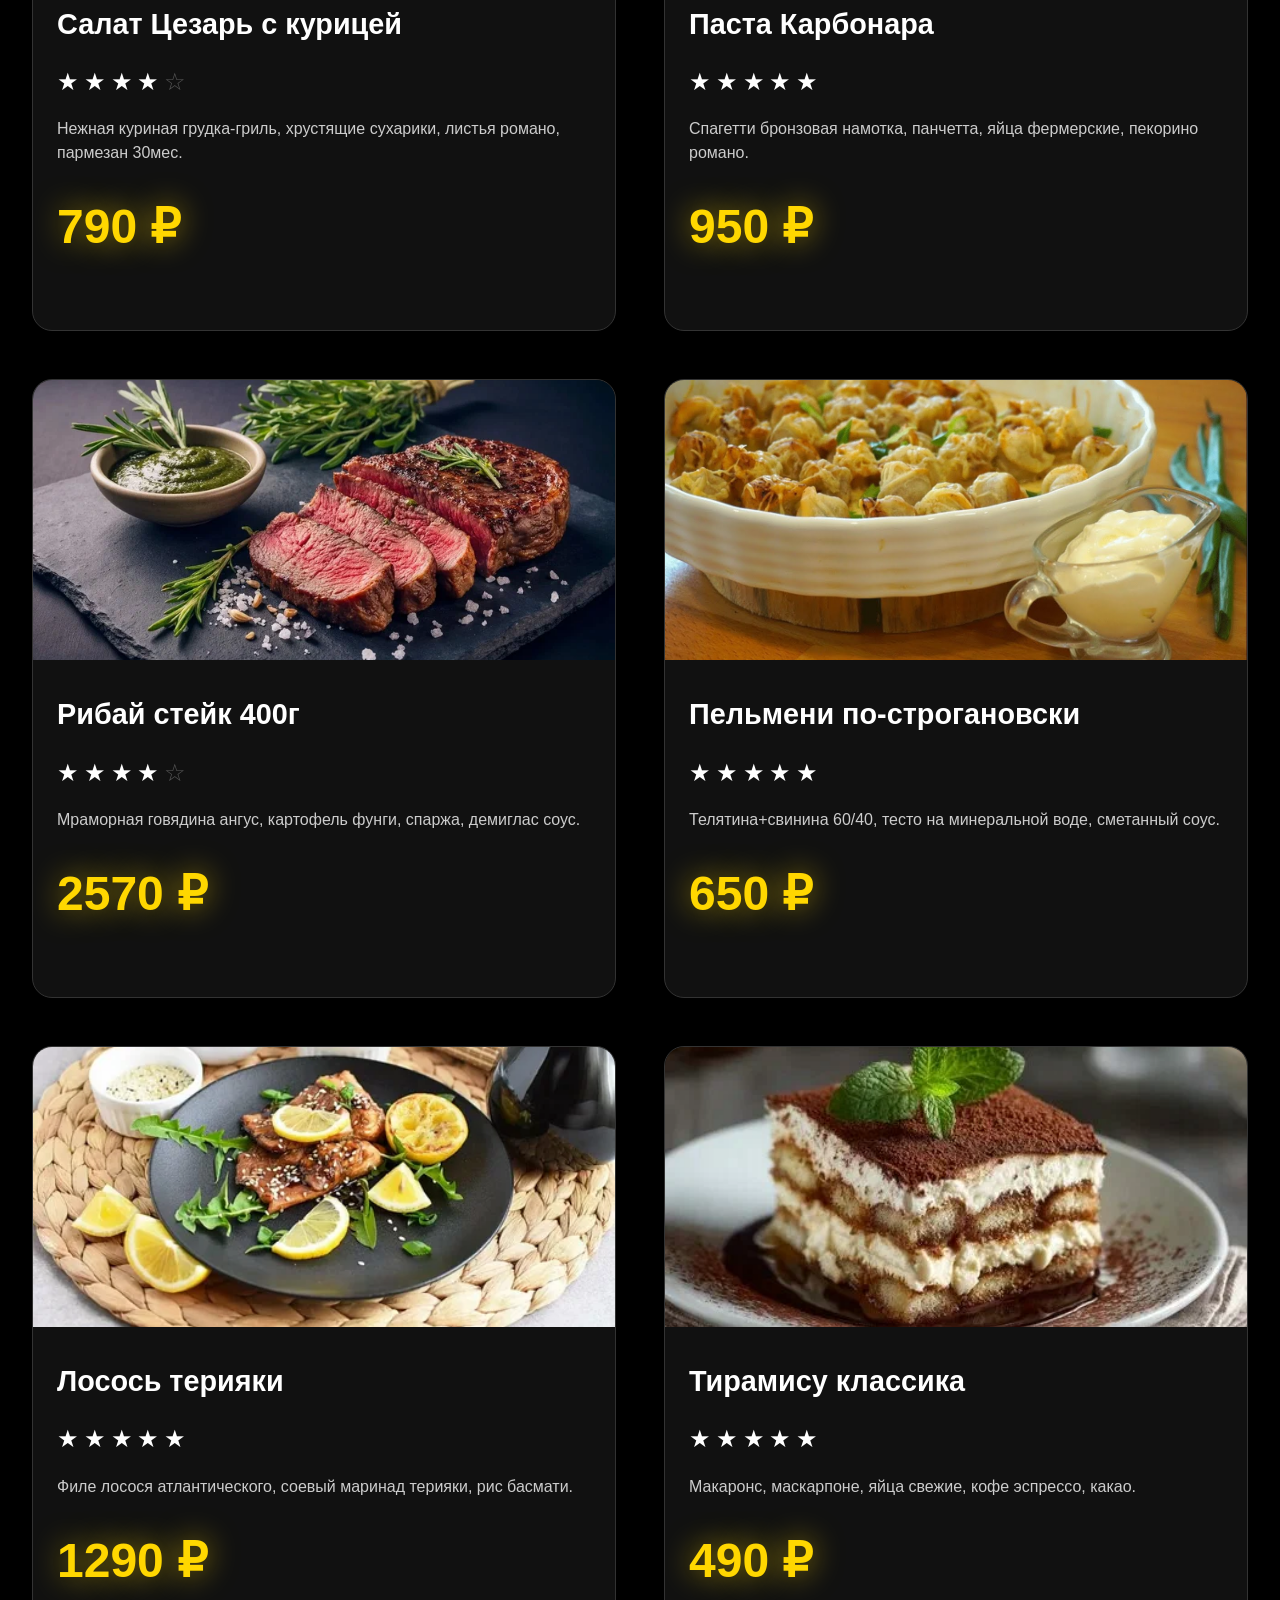
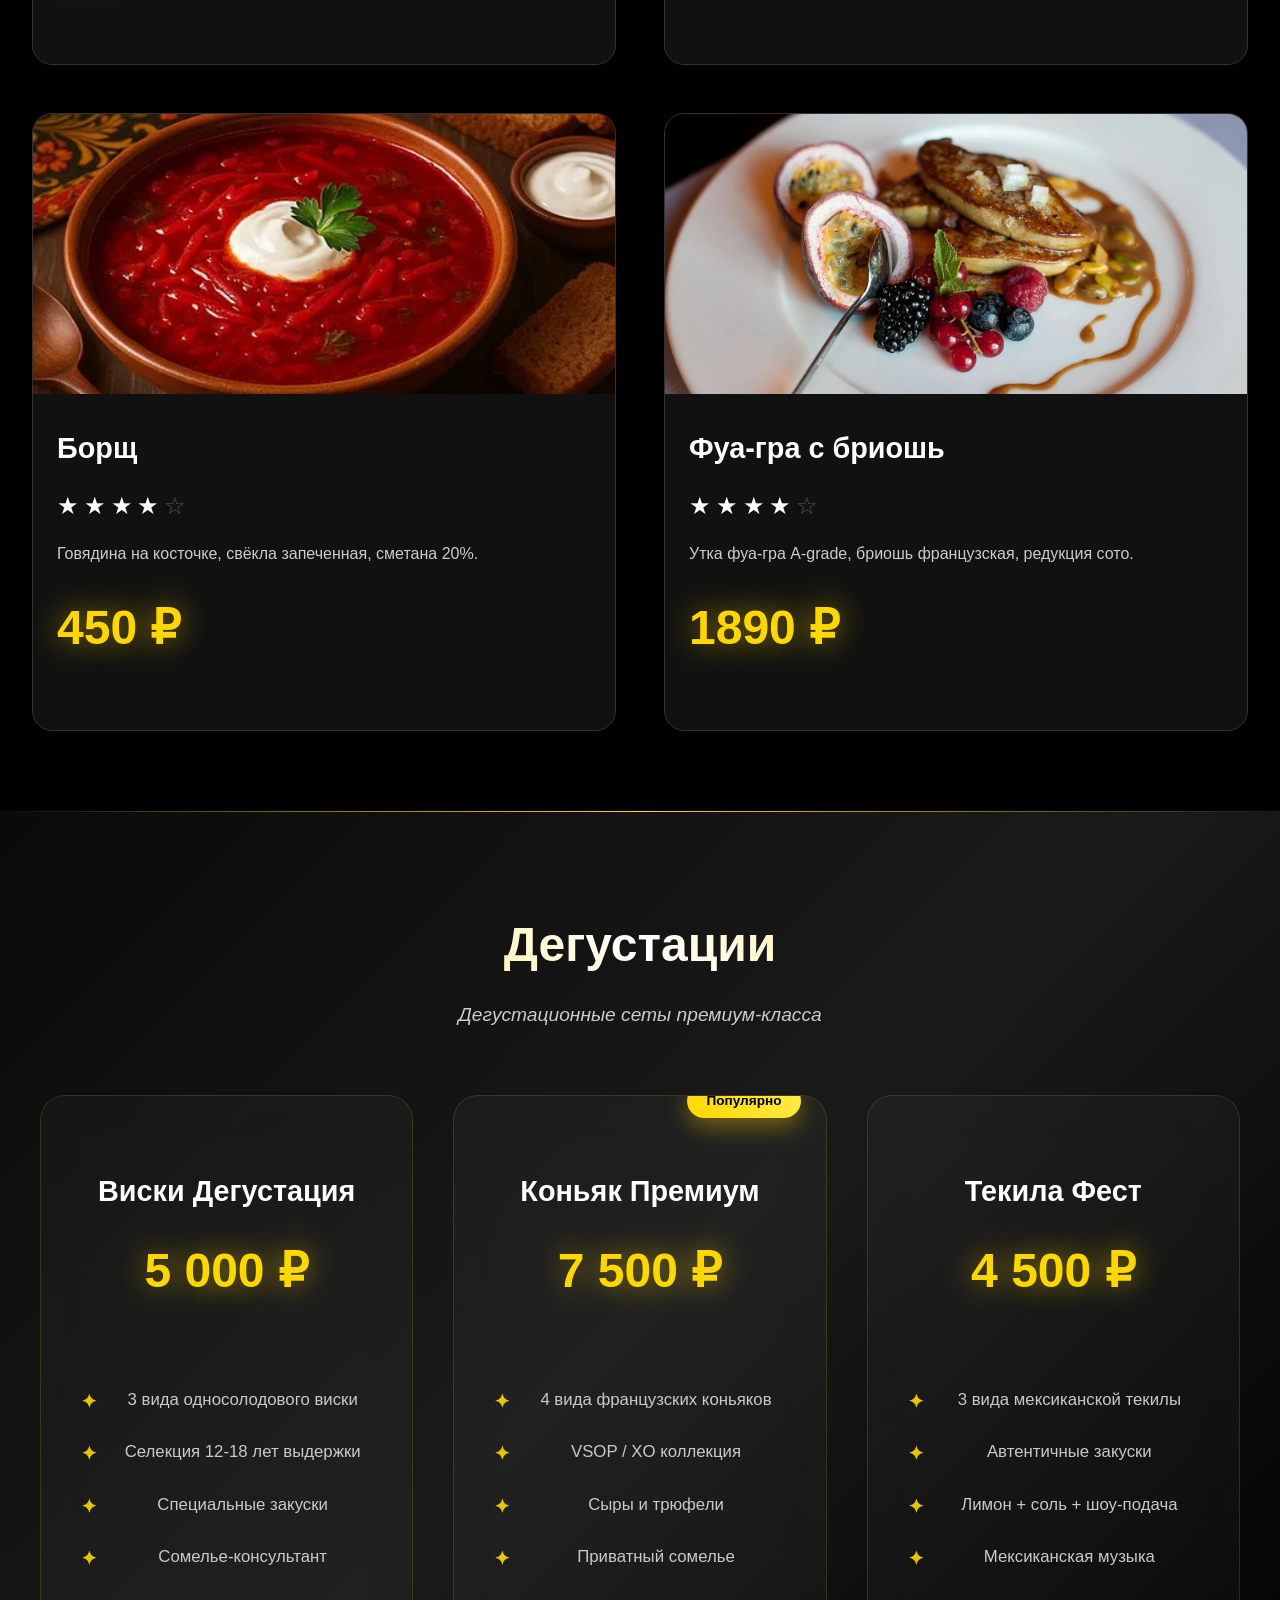
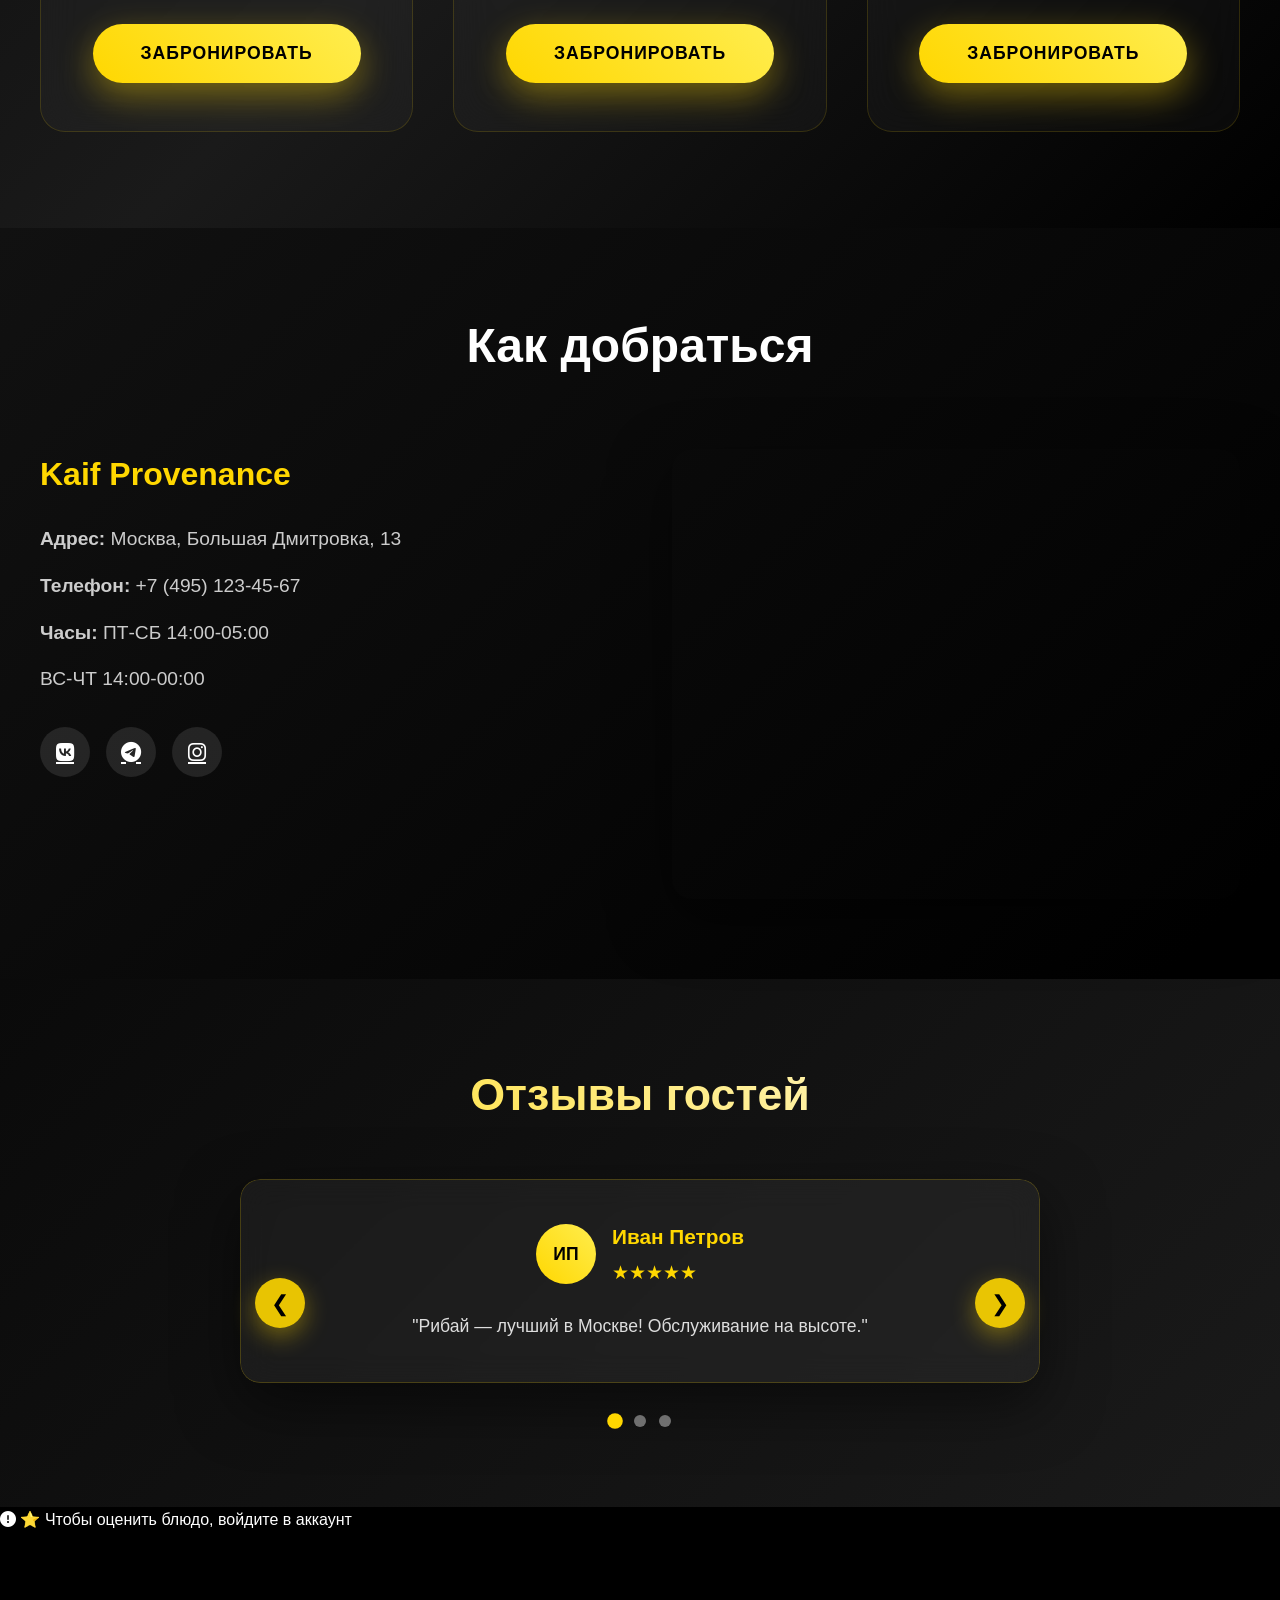
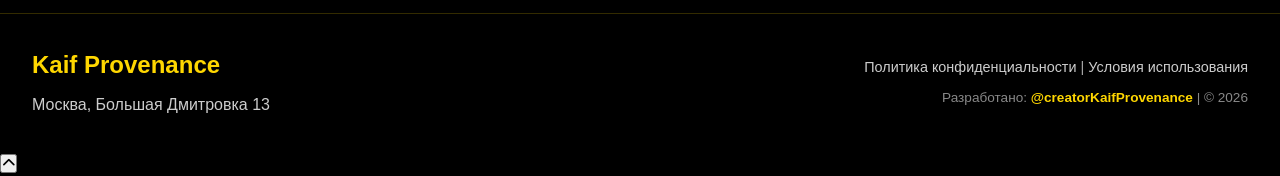
==== commit 86659129: "index upload" ====
--- a/index.html
+++ b/index.html
@@ -438,6 +438,58 @@
     </div>
   </div>
 </div>
+<!-- МОДАЛКА АВТОРИЗАЦИИ/РЕГИСТРАЦИИ -->
+<div id="authModal" class="modal-overlay">
+  <div class="modal-content auth-modal">
+    <div class="modal-header">
+      <h3><i class="fas fa-user-circle"></i> <span id="authModalTitle">Вход</span></h3>
+      <span class="modal-close" onclick="closeAuthModal()">&times;</span>
+    </div>
+    
+    <div class="auth-tabs">
+      <button class="auth-tab active" onclick="switchAuthTab('login')">Вход</button>
+      <button class="auth-tab" onclick="switchAuthTab('register')">Регистрация</button>
+    </div>
+    
+    <!-- ФОРМА ВХОДА -->
+    <form id="loginForm" class="auth-form active">
+      <div class="form-group">
+        <label><i class="fas fa-envelope"></i> Email</label>
+        <input type="email" id="loginEmail" placeholder="example@mail.com" required>
+      </div>
+      <div class="form-group">
+        <label><i class="fas fa-lock"></i> Пароль</label>
+        <input type="password" id="loginPassword" placeholder="••••••••" required>
+      </div>
+      <button type="submit" class="btn-booking w-100">Войти</button>
+    </form>
+    
+    <!-- ФОРМА РЕГИСТРАЦИИ -->
+    <form id="registerForm" class="auth-form">
+      <div class="form-group">
+        <label><i class="fas fa-user"></i> Имя</label>
+        <input type="text" id="regName" placeholder="Ваше имя" required>
+      </div>
+      <div class="form-group">
+        <label><i class="fas fa-envelope"></i> Email</label>
+        <input type="email" id="regEmail" placeholder="example@mail.com" required>
+      </div>
+      <div class="form-group">
+        <label><i class="fas fa-lock"></i> Пароль</label>
+        <input type="password" id="regPassword" placeholder="минимум 6 символов" required>
+      </div>
+      <button type="submit" class="btn-booking w-100">Зарегистрироваться</button>
+    </form>
+    
+    <div class="auth-status" id="authStatus"></div>
+  </div>
+</div>
+
+<!-- Уведомление для неавторизованных -->
+<div id="authRequiredToast" class="toast-notification">
+  <i class="fas fa-exclamation-circle"></i>
+  <span>⭐ Чтобы оценить блюдо, войдите в аккаунт</span>
+</div>
 <!-- FOOTER -->
 <footer class="footer">
   <div class="footer-content">
@@ -463,4 +515,4 @@
 </button>
 <script src="script.js"></script>
 </body>
-</html>
+</html>
--- a/style.css
+++ b/style.css
@@ -1148,15 +1148,21 @@
   cursor: pointer;
   transition: all 0.3s ease;
   box-shadow: 0 8px 25px rgba(255,215,0,0.4);
+
+  /* твои стили */
+  z-index: 100 !important;  /* ← ДОБАВЬ ЭТО */
+
+
 }
 
 .prev-btn {
-  left: -25px;
+  left: 15px;  /* ❌ Было: -25px → ✅ Стало: 15px */
 }
 
 .next-btn {
-  right: -25px;
-}
+  right: 15px;  /* ❌ Было: -25px → ✅ Стало: 15px */
+}
+
 
 .carousel-btn:hover {
   background: #ffd700;
@@ -1184,6 +1190,298 @@
   background: #ffd700;
   transform: scale(1.3);
 }
+
+/* 🔥 СЕКЦИЯ ЦЕНЫ/ДЕГУСТАЦИИ 🔥 */
+.prices-section {
+  padding: 6rem 2rem;
+  background: linear-gradient(135deg, #0a0a0a 0%, #1a1a1a 50%, #000 100%);
+  position: relative;
+  overflow: hidden;
+}
+
+.prices-section::before {
+  content: '';
+  position: absolute;
+  top: 0;
+  left: 0;
+  right: 0;
+  height: 1px;
+  background: linear-gradient(90deg, transparent, #ffd700, transparent);
+}
+
+.container {
+  max-width: 1200px;
+  margin: 0 auto;
+}
+
+.prices-section h2 {
+  text-align: center;
+  font-size: 3rem;
+  background: linear-gradient(45deg, #ffd700, #fff, #ffd700);
+  -webkit-background-clip: text;
+  background-clip: text;
+  -webkit-text-fill-color: transparent;
+  margin-bottom: 1rem;
+  font-weight: 700;
+}
+
+.section-subtitle {
+  text-align: center;
+  color: #ccc;
+  font-size: 1.2rem;
+  margin-bottom: 4rem;
+  font-style: italic;
+}
+
+.prices-grid {
+  display: grid;
+  grid-template-columns: repeat(auto-fit, minmax(340px, 1fr));
+  gap: 2.5rem;
+}
+
+/* КАРТОЧКИ */
+.price-card {
+  background: rgba(255,255,255,0.03);
+  backdrop-filter: blur(20px);
+  border: 1px solid rgba(255,215,0,0.15);
+  border-radius: 25px;
+  padding: 3rem 2.5rem;
+  text-align: center;
+  position: relative;
+  transition: all 0.4s cubic-bezier(0.25, 0.46, 0.45, 0.94);
+  overflow: hidden;
+}
+
+.price-card::before {
+  content: '';
+  position: absolute;
+  top: 0;
+  left: -100%;
+  width: 100%;
+  height: 3px;
+  background: linear-gradient(90deg, transparent, #ffd700, transparent);
+  transition: left 0.7s ease;
+}
+
+.price-card:hover::before {
+  left: 100%;
+}
+
+.price-card:hover {
+  transform: translateY(-20px) scale(1.03);
+  border-color: rgba(255,215,0,0.5);
+  box-shadow: 0 35px 90px rgba(255,215,0,0.25);
+  background: rgba(255,255,255,0.05);
+}
+
+/* Популярная карточка */
+.popular-badge {
+  position: absolute;
+  top: -12px;
+  right: 25px;
+  background: linear-gradient(45deg, #ffd700, #ffed4e);
+  color: #000;
+  padding: 0.4rem 1.2rem;
+  border-radius: 25px;
+  font-size: 0.85rem;
+  font-weight: 700;
+  box-shadow: 0 8px 25px rgba(255,215,0,0.4);
+  z-index: 2;
+}
+
+.card-icon {
+  font-size: 4rem;
+  margin-bottom: 1.5rem;
+  filter: drop-shadow(0 10px 20px rgba(255,215,0,0.3));
+}
+
+.price-card h3 {
+  color: #fff;
+  font-size: 1.8rem;
+  margin-bottom: 1.2rem;
+  font-weight: 600;
+}
+
+.price {
+  font-size: 3rem;
+  font-weight: 800;
+  color: #ffd700;
+  margin-bottom: 2rem;
+  text-shadow: 0 0 30px rgba(255,215,0,0.6);
+}
+
+.price-card ul {
+  list-style: none;
+  padding: 0;
+  margin-bottom: 2.5rem;
+  color: #ddd;
+}
+
+.price-card li {
+  padding: 0.8rem 0;
+  position: relative;
+  padding-left: 2rem;
+  font-size: 1.05rem;
+  opacity: 0.9;
+}
+
+.price-card li::before {
+  content: '✦';
+  position: absolute;
+  left: 0;
+  color: #ffd700;
+  font-size: 1.2rem;
+  font-weight: bold;
+}
+
+/* Кнопка */
+.cta-btn {
+  background: linear-gradient(45deg, #ffd700, #ffed4e);
+  color: #000;
+  border: none;
+  padding: 1.2rem 3rem;
+  border-radius: 35px;
+  font-size: 1.1rem;
+  font-weight: 700;
+  cursor: pointer;
+  transition: all 0.3s ease;
+  box-shadow: 0 12px 35px rgba(255,215,0,0.4);
+  text-transform: uppercase;
+  letter-spacing: 1px;
+}
+
+.cta-btn:hover {
+  transform: translateY(-5px);
+  box-shadow: 0 20px 50px rgba(255,215,0,0.6);
+}
+/* 🍪 КУКИ БАННЕР */
+.cookie-banner {
+  position: fixed;
+  bottom: 20px;
+  left: 20px;
+  right: 20px;
+  background: rgba(20,20,20,0.95);
+  backdrop-filter: blur(20px);
+  border: 1px solid rgba(255,215,0,0.2);
+  border-radius: 20px;
+  padding: 1.5rem;
+  box-shadow: 0 20px 60px rgba(0,0,0,0.5);
+  z-index: 10000;
+  transform: translateY(100%);
+  opacity: 0;
+  transition: all 0.4s cubic-bezier(0.25, 0.46, 0.45, 0.94);
+  max-width: 600px;
+  margin: 0 auto;
+}
+
+.cookie-banner.show {
+  transform: translateY(0);
+  opacity: 1;
+}
+
+.cookie-content {
+  display: flex;
+  align-items: center;
+  gap: 1rem;
+}
+
+.cookie-content i {
+  font-size: 2.5rem;
+  color: #ffd700;
+  filter: drop-shadow(0 0 15px rgba(255,215,0,0.5));
+}
+
+.cookie-text {
+  flex: 1;
+  color: #fff;
+  line-height: 1.5;
+}
+
+.cookie-text strong {
+  display: block;
+  font-size: 1.1rem;
+  color: #ffd700;
+  margin-bottom: 0.3rem;
+}
+
+.cookie-text a {
+  color: #ffd700;
+  text-decoration: none;
+}
+
+.cookie-buttons {
+  display: flex;
+  gap: 0.8rem;
+}
+
+.cookie-btn {
+  padding: 0.7rem 1.5rem;
+  border: none;
+  border-radius: 25px;
+  font-weight: 600;
+  cursor: pointer;
+  transition: all 0.3s ease;
+  font-size: 0.9rem;
+}
+
+.cookie-btn.accept {
+  background: linear-gradient(45deg, #ffd700, #ffed4e);
+  color: #000;
+  box-shadow: 0 5px 20px rgba(255,215,0,0.4);
+}
+
+.cookie-btn.decline {
+  background: transparent;
+  color: #ccc;
+  border: 2px solid #ffd70030;
+}
+
+.cookie-btn:hover {
+  transform: translateY(-2px);
+  box-shadow: 0 8px 25px rgba(255,215,0,0.4);
+}
+
+/* Мобильные */
+@media (max-width: 768px) {
+  .cookie-banner {
+    bottom: 10px;
+    left: 10px;
+    right: 10px;
+    padding: 1.2rem;
+  }
+  
+  .cookie-content {
+    flex-direction: column;
+    text-align: center;
+    gap: 1rem;
+  }
+  
+  .cookie-buttons {
+    width: 100%;
+    justify-content: center;
+  }
+}
+
+/* Мобильные */
+@media (max-width: 768px) {
+  .prices-section {
+    padding: 4rem 1.5rem;
+  }
+  
+  .prices-section h2 {
+    font-size: 2.2rem;
+  }
+  
+  .prices-grid {
+    grid-template-columns: 1fr;
+    gap: 2rem;
+  }
+  
+  .price-card {
+    padding: 2.5rem 2rem;
+  }
+}
+
 
 @media (max-width: 768px) {
   .reviews-section {
@@ -1356,6 +1654,8 @@
 }
 .logo-subtext { color: #ffd700; font-size: 1rem; margin-top: 0.5rem; letter-spacing: 5px; opacity: 0.8; }
 
+
+
 @keyframes logoSpin { 0% { transform: rotateY(0deg); } 100% { transform: rotateY(360deg); } }
 @keyframes logoFloat { 0%, 100% { transform: translateY(0); } 50% { transform: translateY(-15px); } }
 
